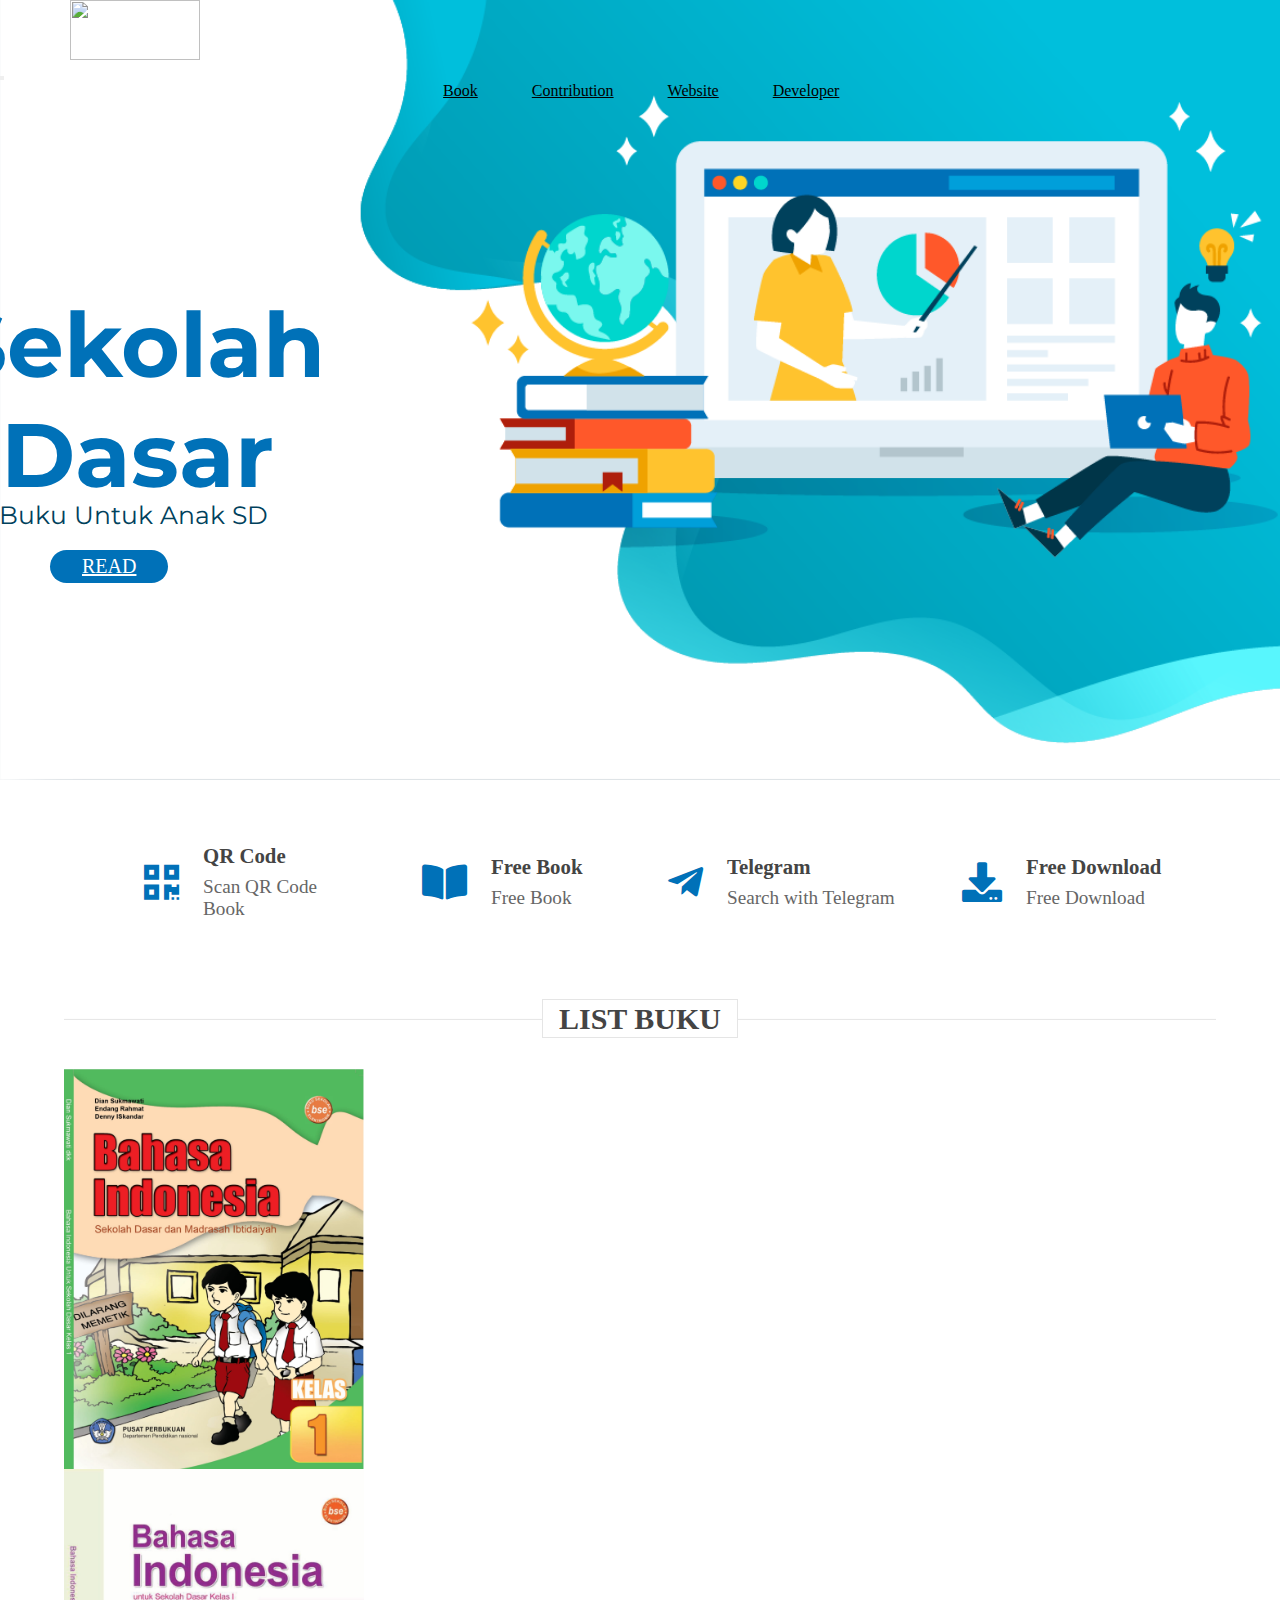
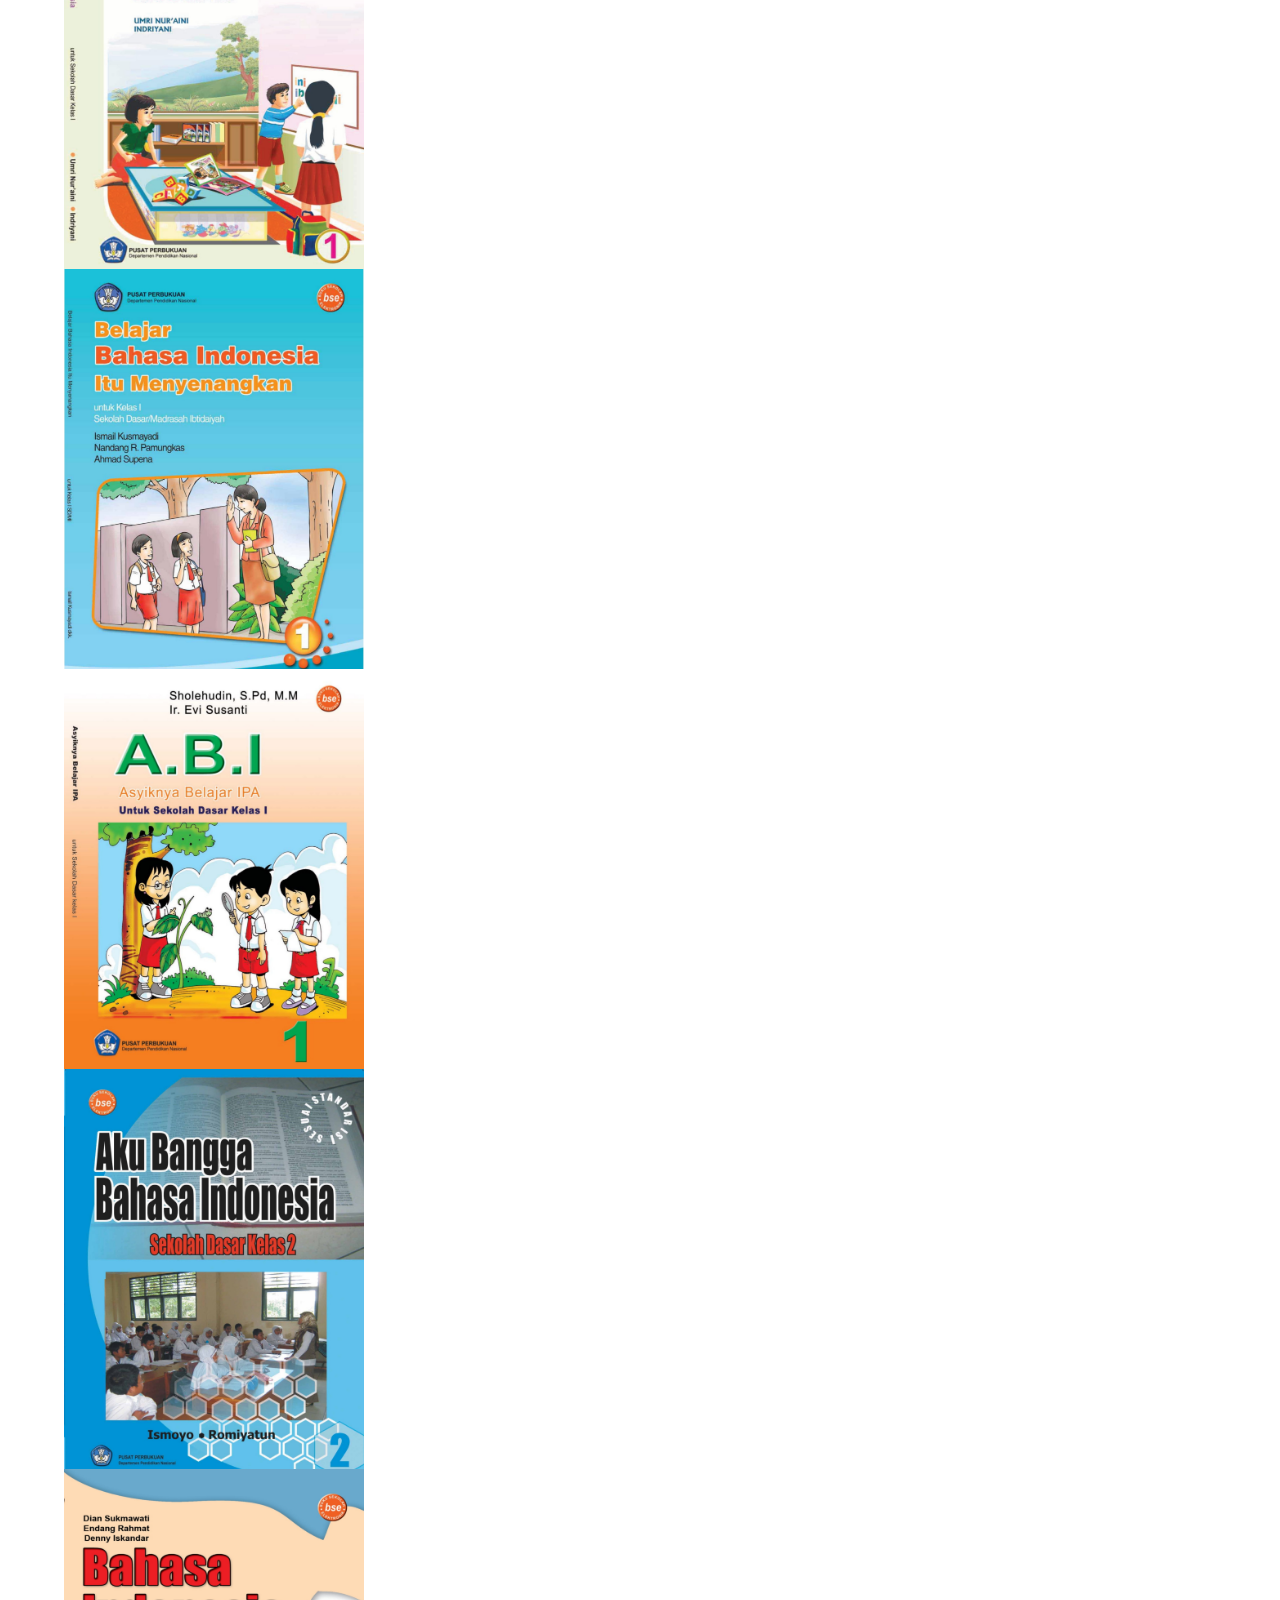
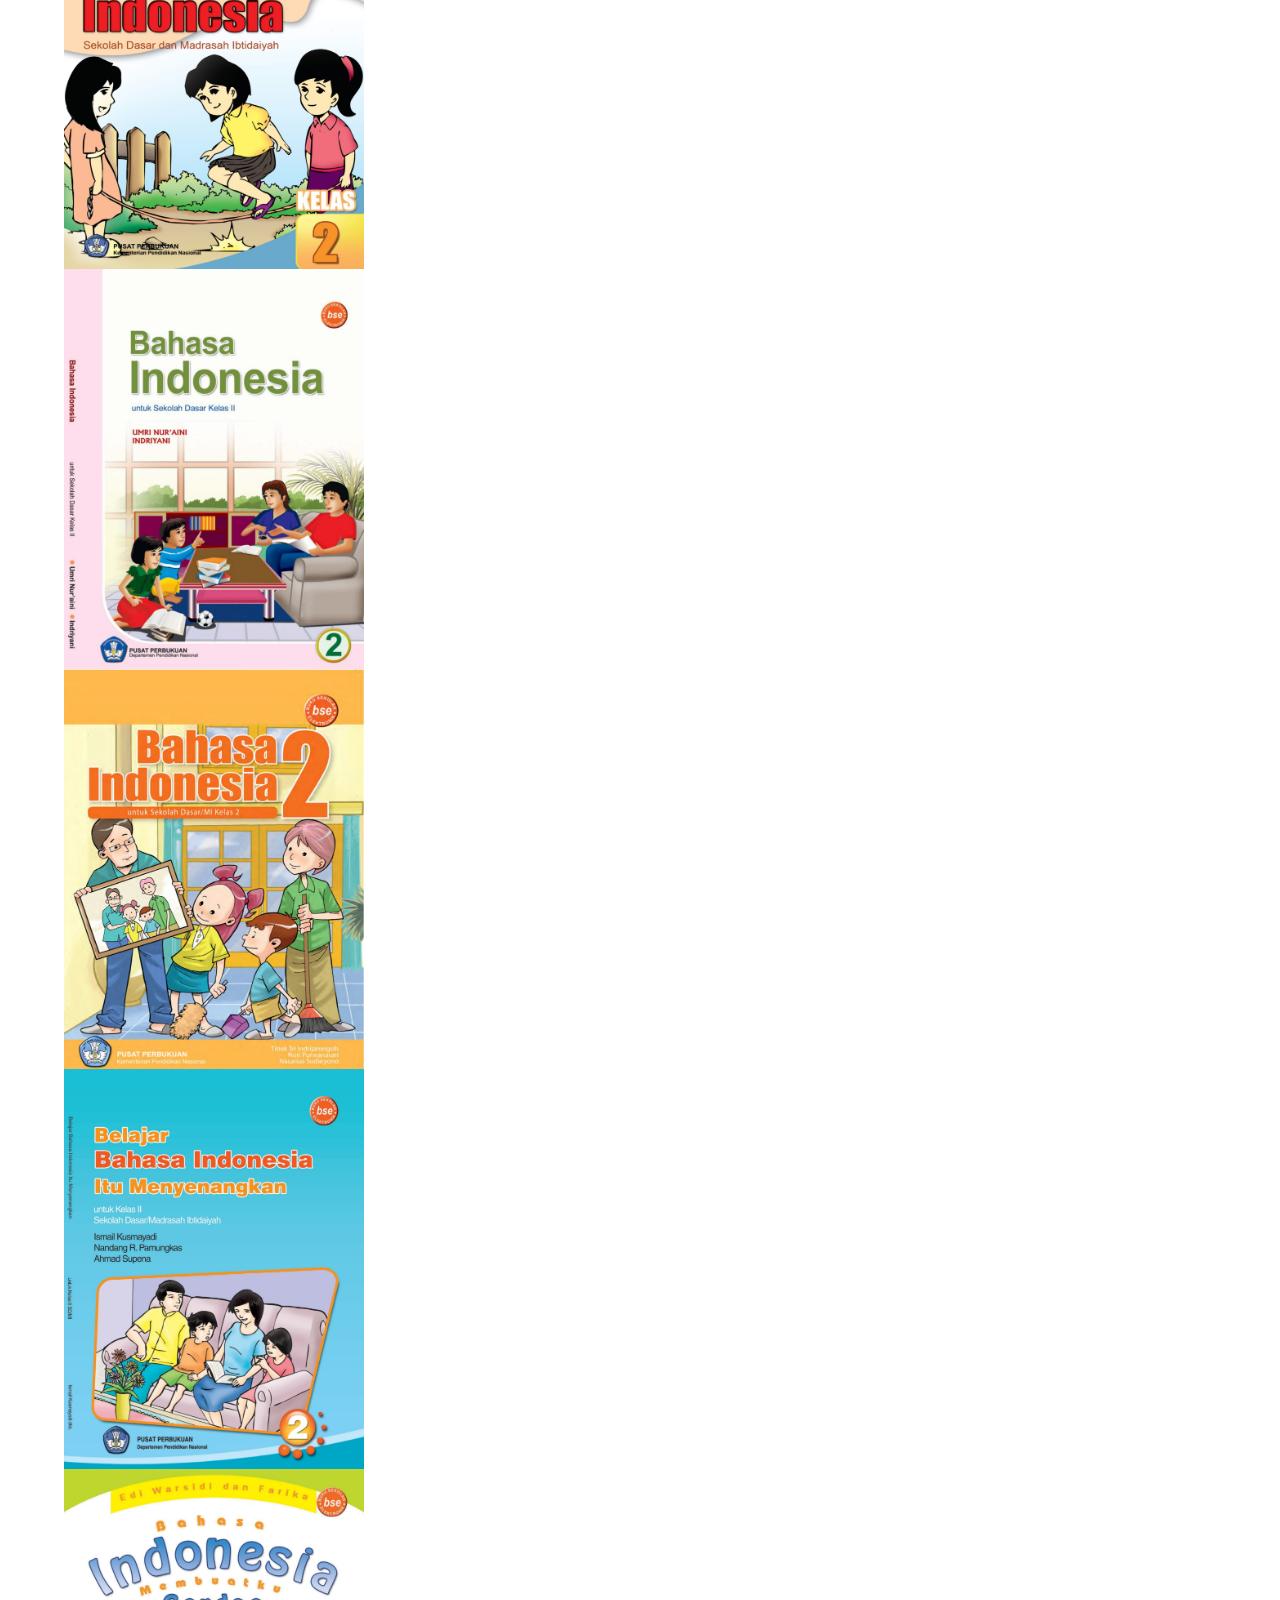
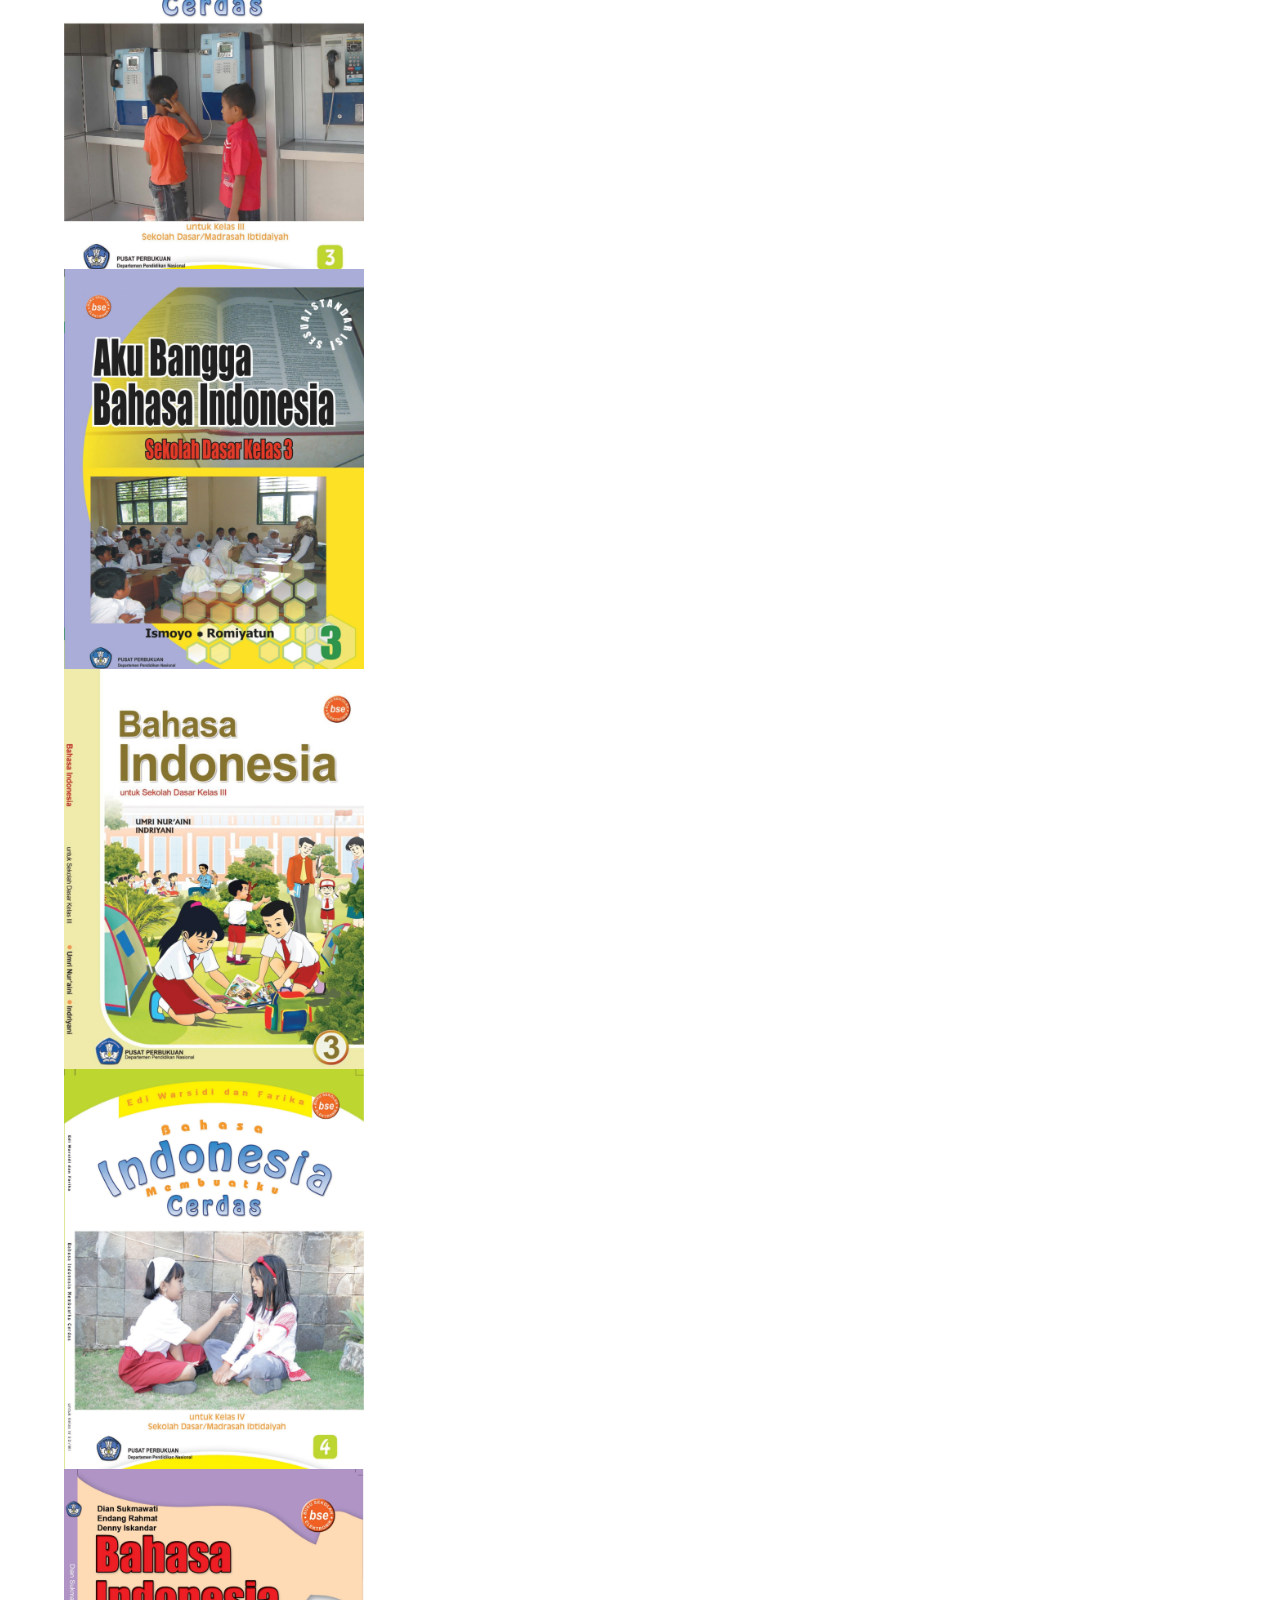
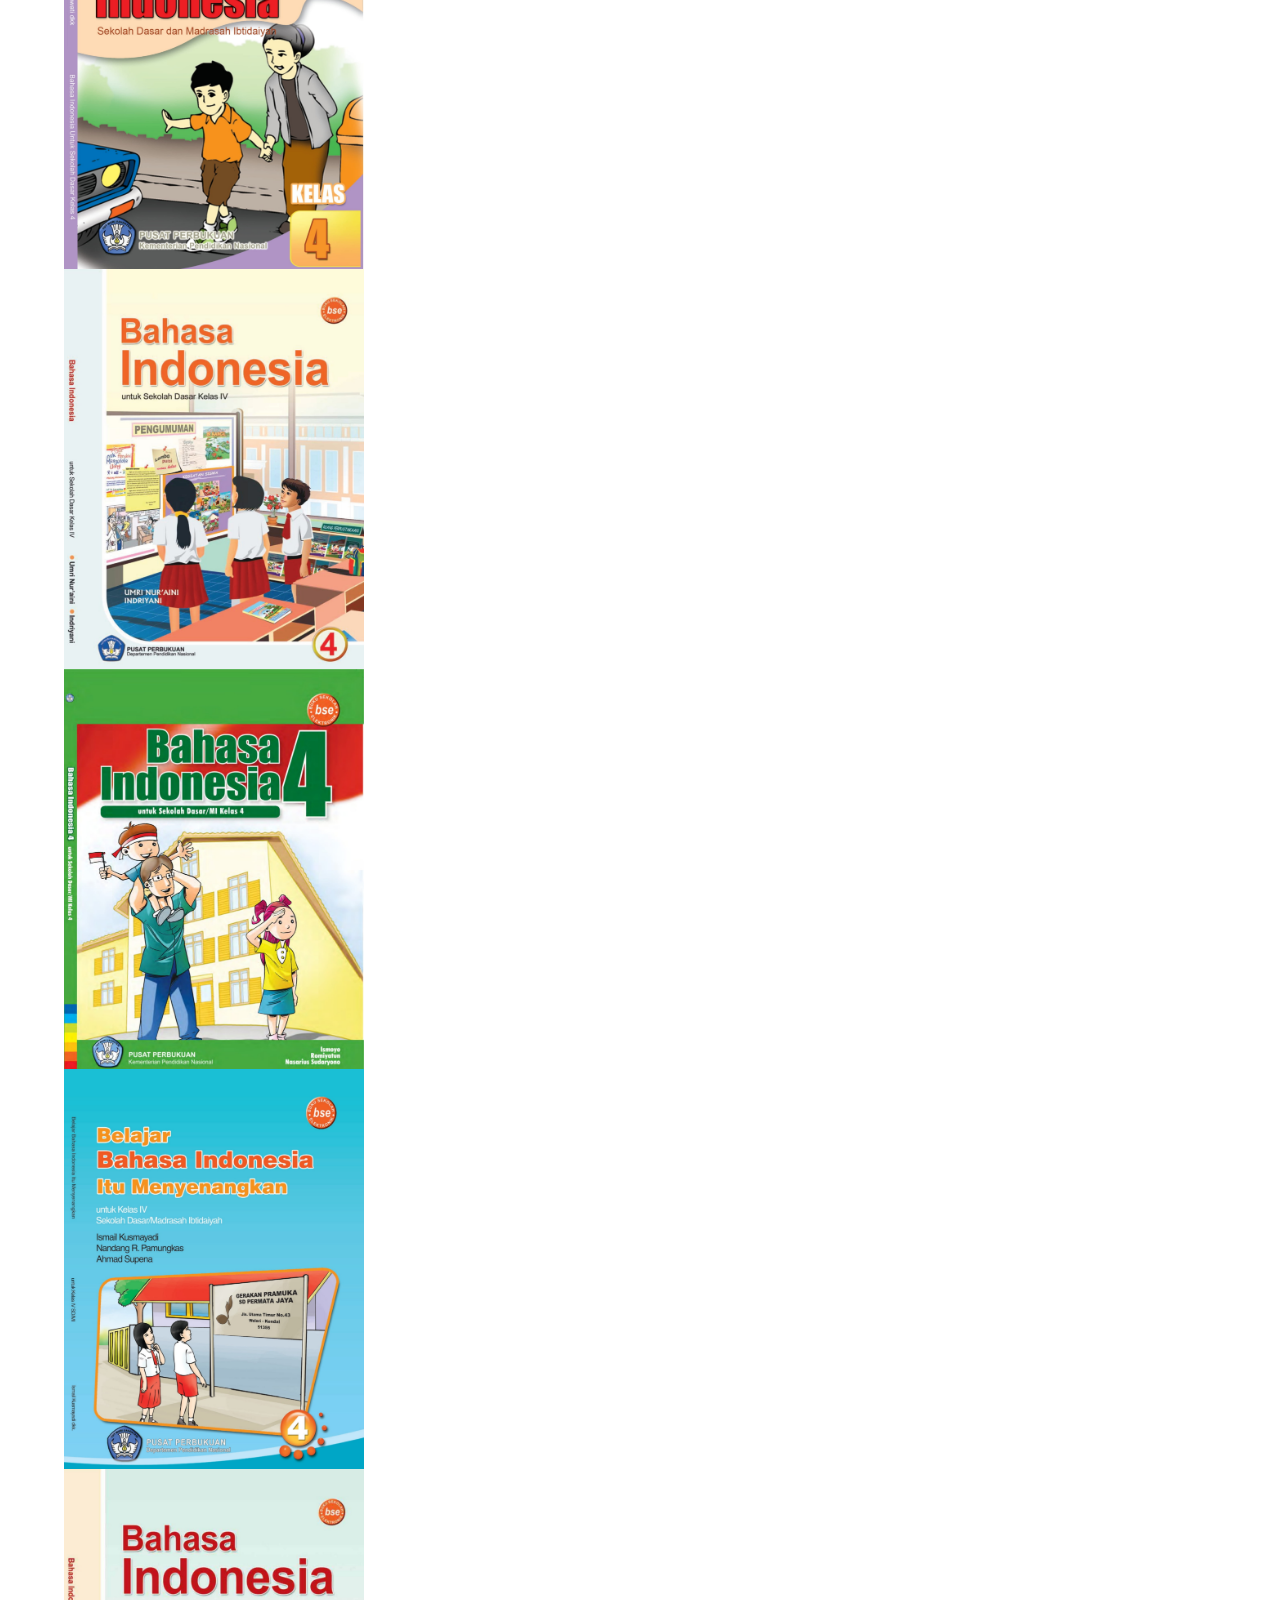
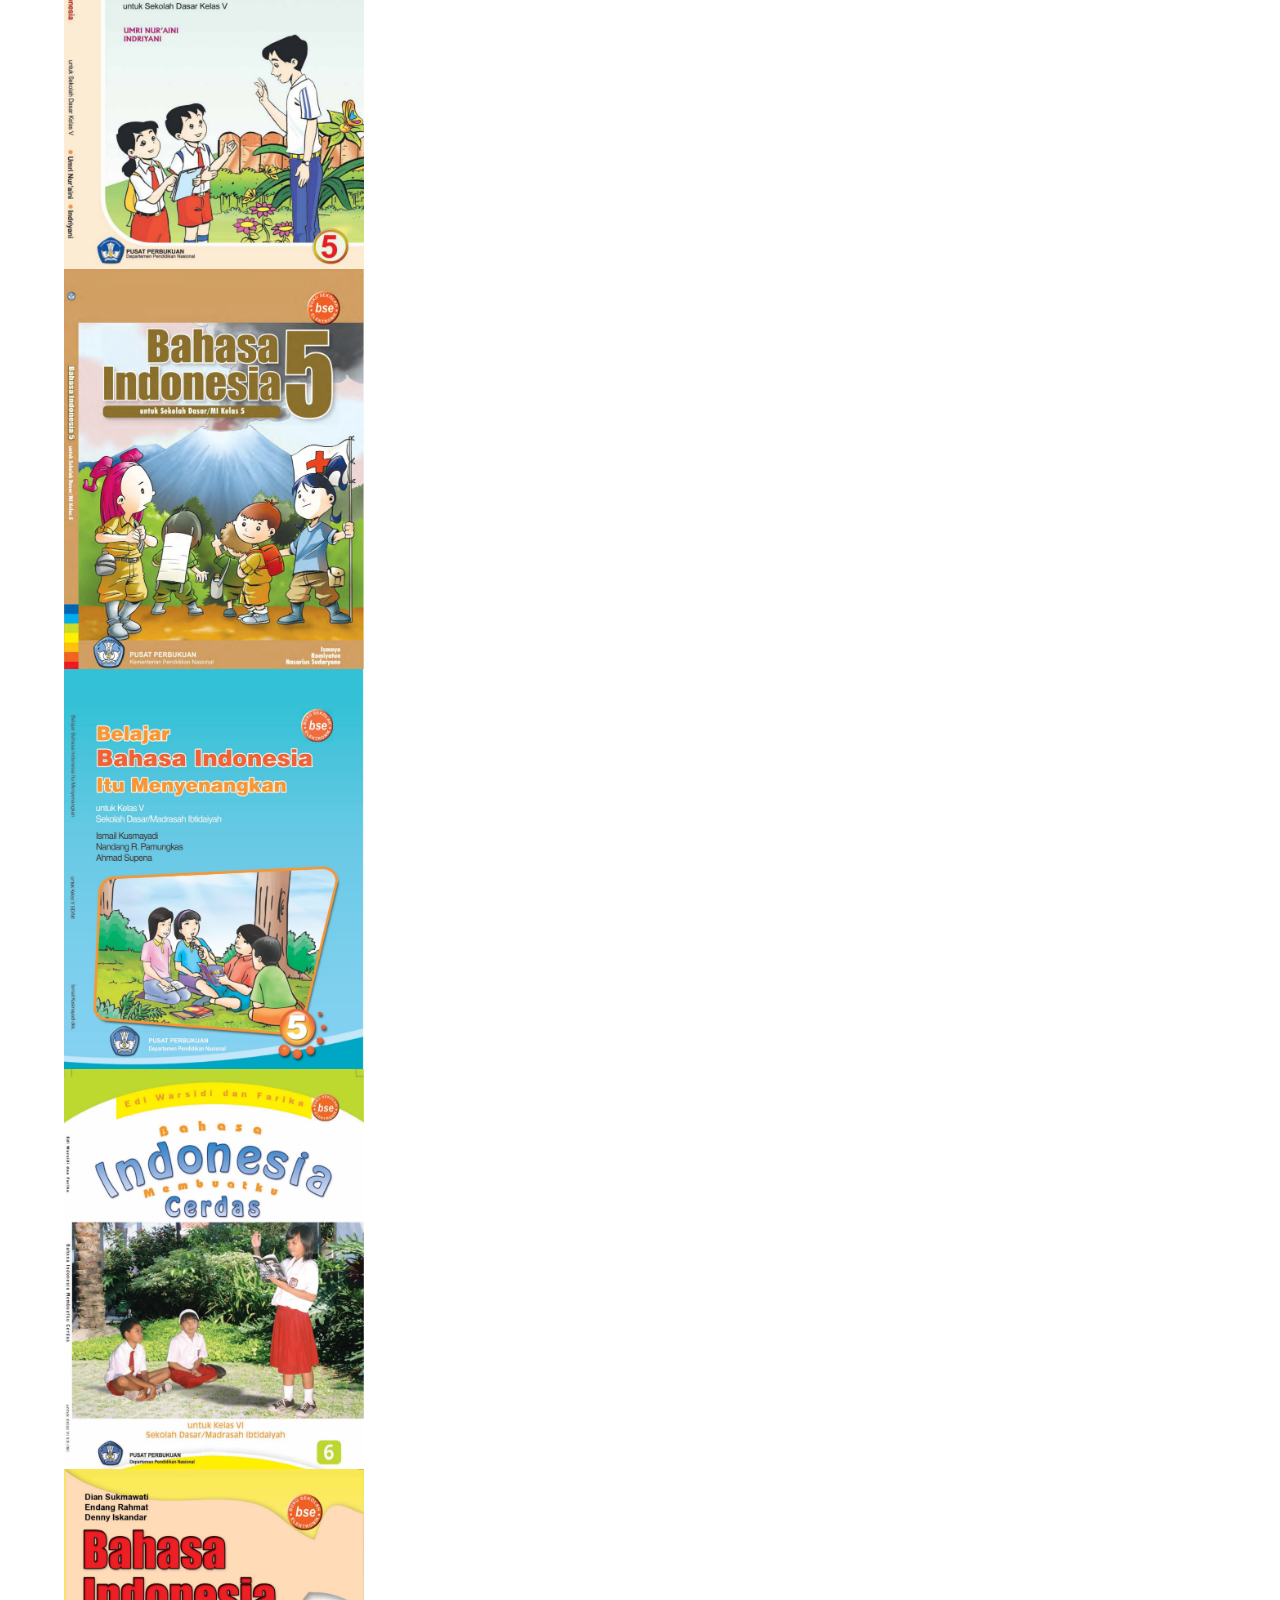
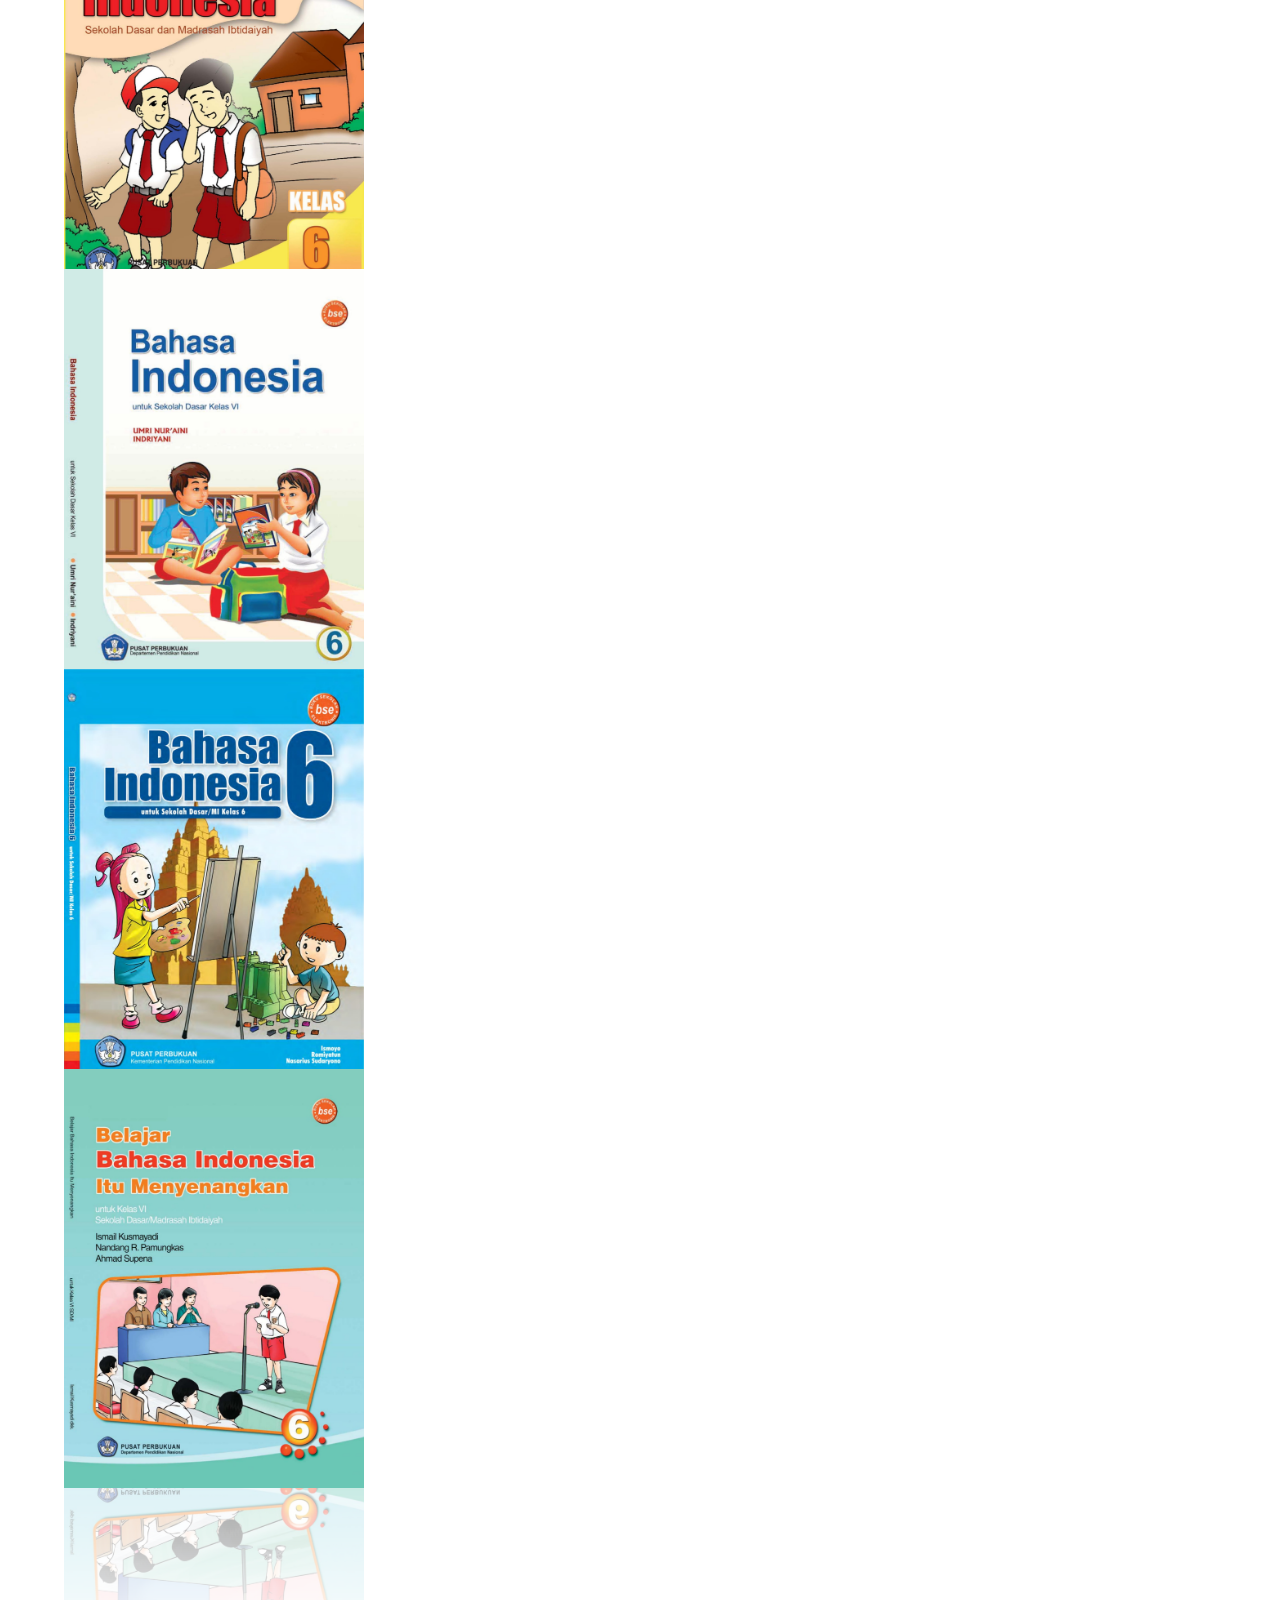
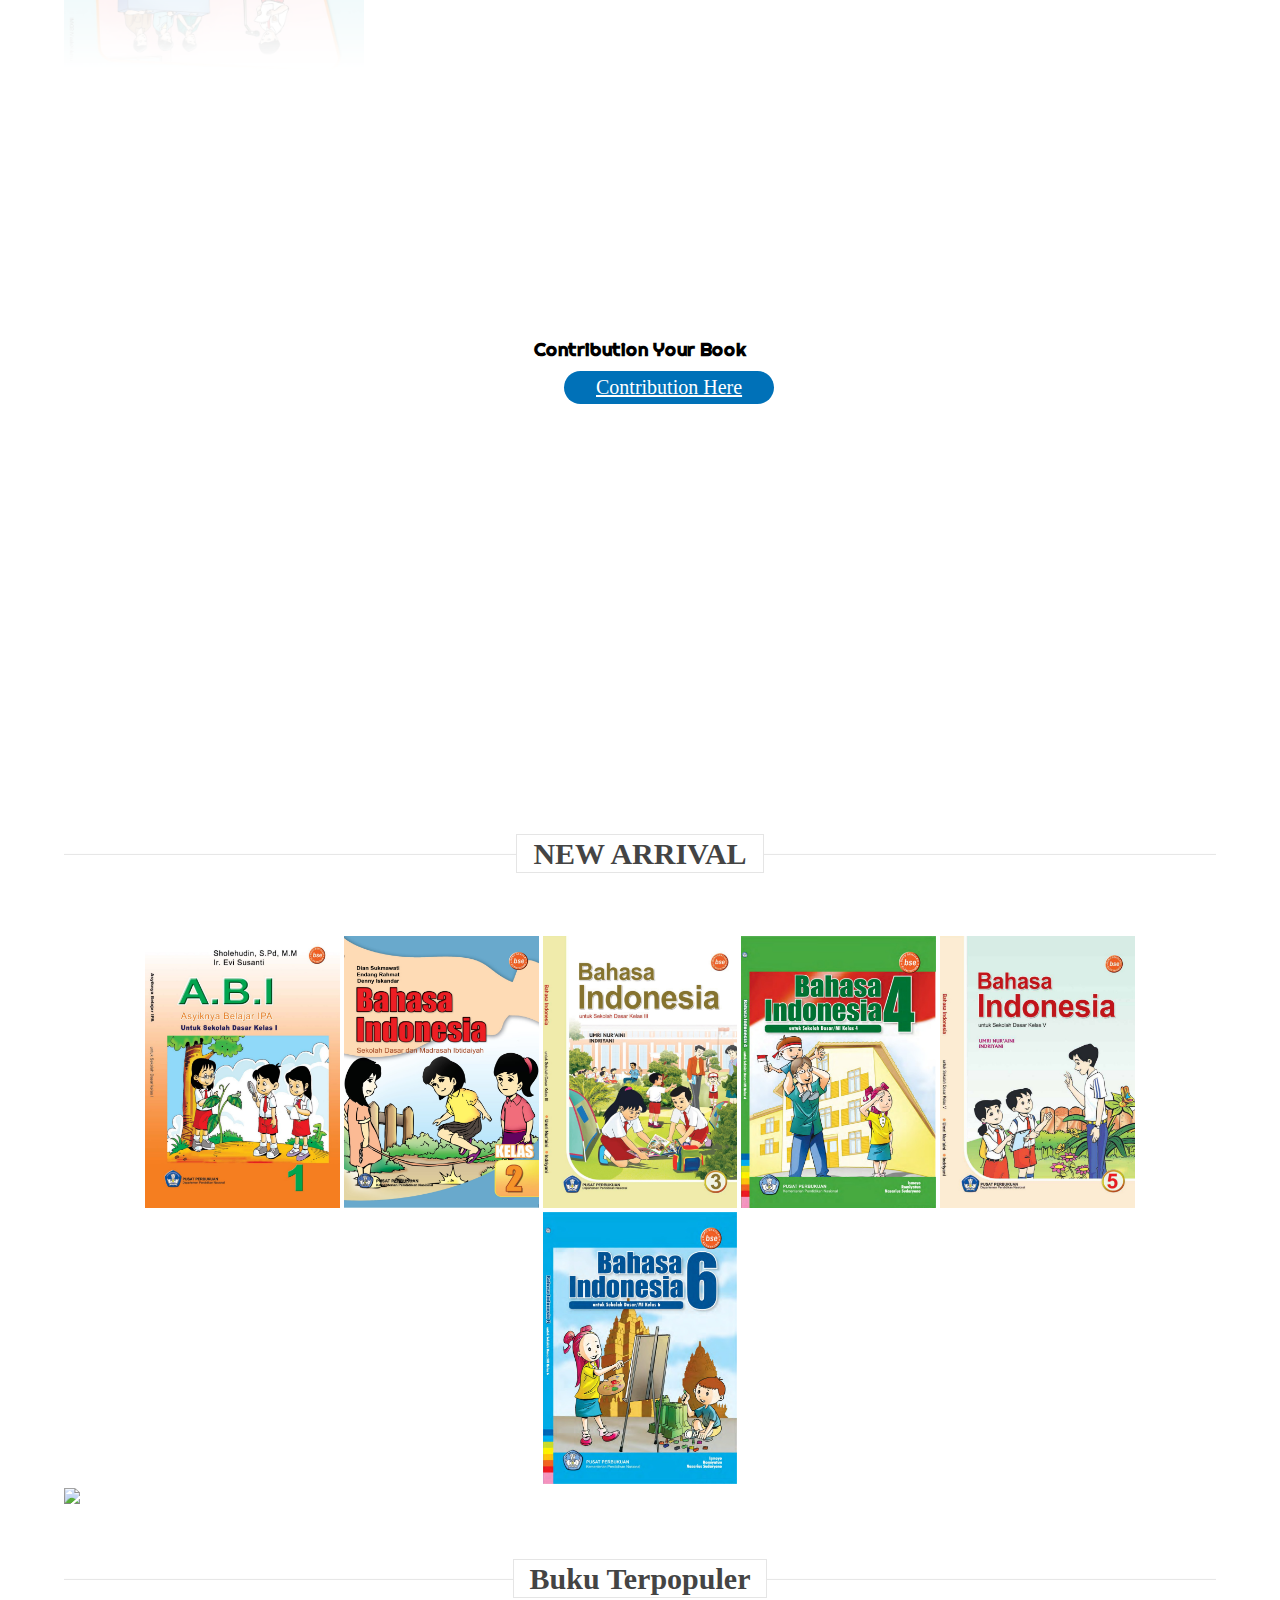
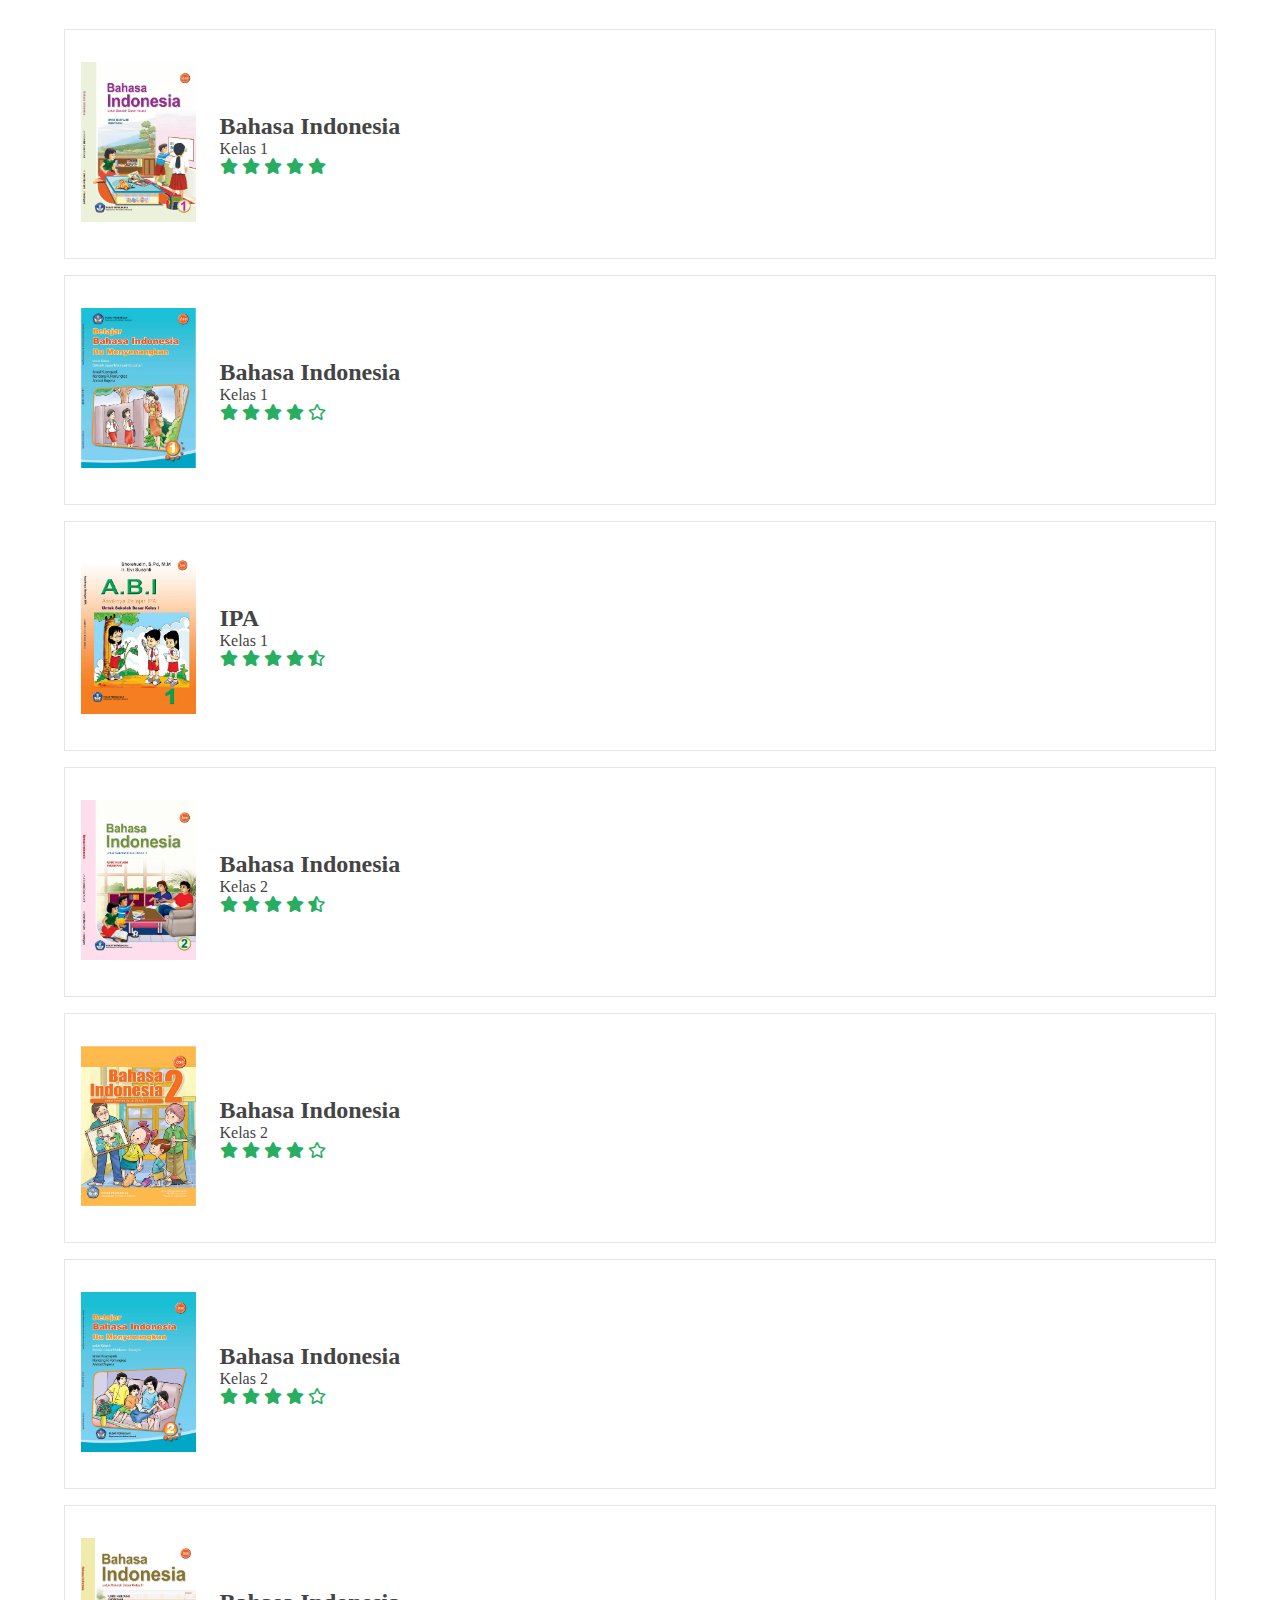
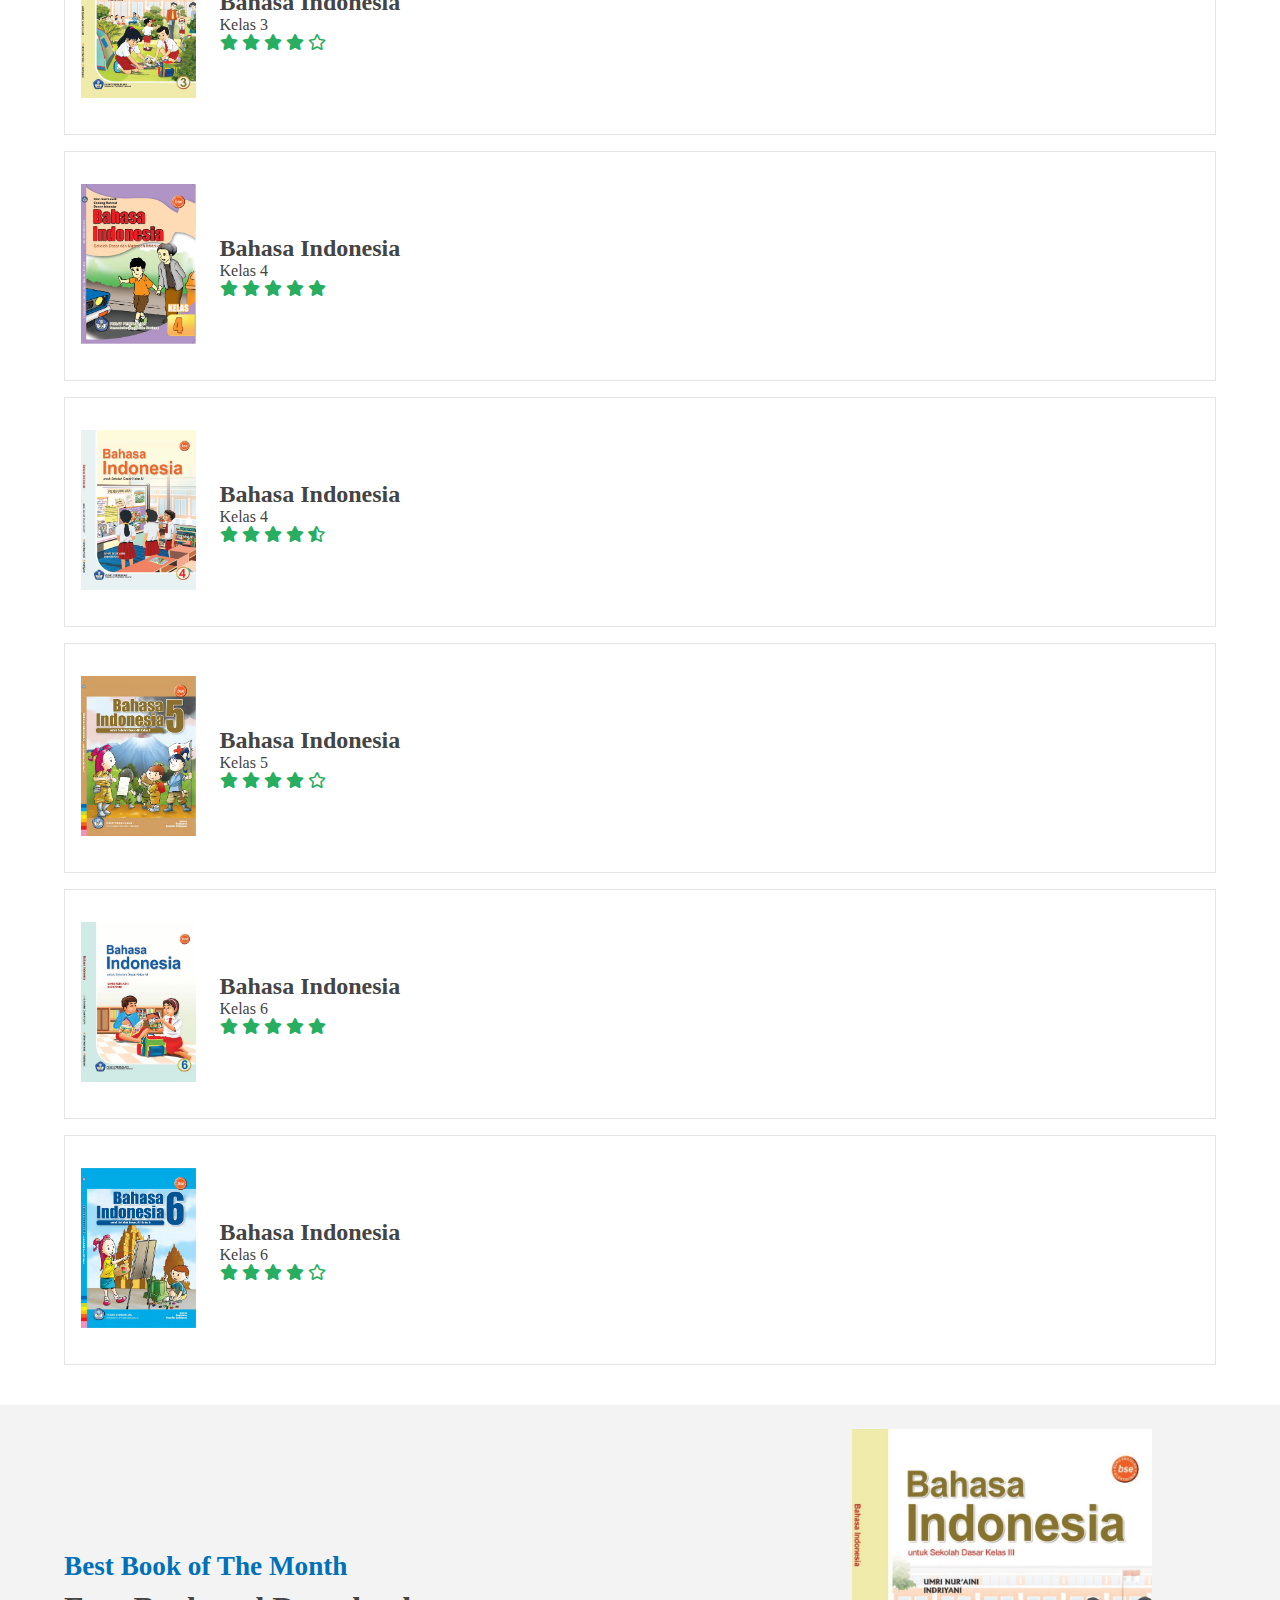
==== index.html @ 9baaccfe "sekolahdasar" ====
<!DOCTYPE html>
<html lang="en">
  <head>
    <!-- Required meta tags -->
    <meta charset="utf-8" />
    <meta name="viewport" content="width=device-width, initial-scale=1" />

    <!-- Bootstrap CSS -->
    <link href="https://cdn.jsdelivr.net/npm/bootstrap@5.1.3/dist/css/bootstrap.min.css" rel="stylesheet" integrity="sha384-1BmE4kWBq78iYhFldvKuhfTAU6auU8tT94WrHftjDbrCEXSU1oBoqyl2QvZ6jIW3" crossorigin="anonymous" />

    <!-- Font Poppins -->
    <link rel="preconnect" href="https://fonts.googleapis.com" />
    <link rel="preconnect" href="https://fonts.gstatic.com" crossorigin />
    <link href="https://fonts.googleapis.com/css2?family=Poppins:wght@500&display=swap" rel="stylesheet" />

    <!-- Font  Righteous-->
    <link rel="preconnect" href="https://fonts.googleapis.com" />
    <link rel="preconnect" href="https://fonts.gstatic.com" crossorigin />
    <link href="https://fonts.googleapis.com/css2?family=Righteous&display=swap" rel="stylesheet" />

    <!-- font awesome cdn link  -->
    <link rel="stylesheet" href="https://cdnjs.cloudflare.com/ajax/libs/font-awesome/5.15.4/css/all.min.css" />

    <!-- AOS  -->
    <link rel="stylesheet" href="https://unpkg.com/aos@next/dist/aos.css" />

    <!-- Swiper JS -->
    <link rel="stylesheet" href="https://unpkg.com/swiper@7/swiper-bundle.min.css" />

    <!-- CSS Graphic Design -->
    <link rel="stylesheet" href="css/style.css" />

    <!-- ICON -->
    <link rel="icon" href="img/icon.png" />
    <title>Buku Sekolah Dasar</title>
  </head>
  <body>
    <!-- Navbar -->
    <nav class="navbar navbar-expand-lg navbar-light">
      <a class="navbar-brand" href="#home">
        <img src="img/logo.png" alt="" width="130" height="60" />
      </a>

      <div class="container">
        <button class="navbar-toggler" type="button" data-bs-toggle="collapse" data-bs-target="#navbarNavAltMarkup" aria-controls="navbarNavAltMarkup" aria-expanded="false" aria-label="Toggle navigation">
          <span class="navbar-toggler-icon"></span>
        </button>
        <div class="collapse navbar-collapse" id="navbarNavAltMarkup">
          <div class="navbar-nav">
            <a class="tombol active btn" aria-current="page" href="index.html">Home</a>
            <a class="nav-link" href="kumpulan-buku.html">Book</a>
            <a class="nav-link" href="https://bit.ly/kontribusibuku" target="_blank">Contribution</a>
            <a class="nav-link" href="https://dickywiransyah.github.io/perpustakaanbukudigital/" target="_blank">Website</a>
            <a class="nav-link" href="https://dickywiransyah.github.io/portfolio/" target="_blank">Developer</a>
          </div>
        </div>
      </div>
    </nav>
    <!-- Akhir Navbar -->

    <!-- Button To Up -->
    <a onclick="topFunction()">
      <div id="myBtn" class="scroll-up"></div>
    </a>
    <!-- Akhir Button To Up -->

    <!-- Jumbotron -->
    <div id="particles-js" class="jumbotron">
      <div class="container">
        <h1>
          Sekolah
          <br />
          Dasar
        </h1>

        <p>Buku Untuk Anak SD</p>
        <a href="kumpulan-buku.html" class="tombol1 btn">READ</a>
      </div>
    </div>
    <!-- AkhirJumbotron -->

    <!-- icons section starts  -->

    <section class="icons-container">
      <div class="icons1">
        <i class="fas fa-qrcode"></i>
        <div class="content">
          <h3>QR Code</h3>
          <p>Scan QR Code Book</p>
        </div>
      </div>

      <div class="icons2">
        <i class="fas fa-book-open"></i>
        <div class="content">
          <h3>Free Book</h3>
          <p>Free Book</p>
        </div>
      </div>

      <div class="icons3">
        <i class="fab fa-telegram-plane"></i>
        <div class="content">
          <h3>Telegram</h3>
          <p>Search with Telegram</p>
        </div>
      </div>

      <div class="icons4">
        <i class="fas fa-download"></i>
        <div class="content">
          <h3>Free Download</h3>
          <p>Free Download</p>
        </div>
      </div>
    </section>
    <!-- icons section ends -->

    <!-- List Buku Effect Coverflow -->
    <section class="daftarbuku" id="daftarbuku">
      <h1 class="heading"><span>LIST BUKU</span></h1>

      <div class="swiper list-buku">
        <div class="swiper-wrapper">
          <div class="swiper-slide list">
            <a href="detail-buku-sd/detail-buku-1.html" target="_blank">
              <img src="img/img-kelas-1/1.jpg" />
            </a>
          </div>
          <div class="swiper-slide list">
            <a href="detail-buku-sd/detail-buku-2.html" target="_blank">
              <img src="img/img-kelas-1/2.jpg" />
            </a>
          </div>
          <div class="swiper-slide list">
            <a href="detail-buku-sd/detail-buku-3.html" target="_blank">
              <img src="img/img-kelas-1/3.jpg" />
            </a>
          </div>
          <div class="swiper-slide list">
            <a href="detail-buku-sd/detail-buku-4.html" target="_blank">
              <img src="img/img-kelas-1/4.jpg" />
            </a>
          </div>
          <div class="swiper-slide list">
            <a href="detail-buku-sd/detail-buku-5.html" target="_blank">
              <img src="img/img-kelas-2/1.jpg" />
            </a>
          </div>
          <div class="swiper-slide list">
            <a href="detail-buku-sd/detail-buku-6.html" target="_blank">
              <img src="img/img-kelas-2/2.jpg" />
            </a>
          </div>
          <div class="swiper-slide list">
            <a href="detail-buku-sd/detail-buku-7.html" target="_blank">
              <img src="img/img-kelas-2/3.jpg" />
            </a>
          </div>
          <div class="swiper-slide list">
            <a href="detail-buku-sd/detail-buku-8.html" target="_blank">
              <img src="img/img-kelas-2/4.jpg" />
            </a>
          </div>
          <div class="swiper-slide list">
            <a href="detail-buku-sd/detail-buku-9.html" target="_blank">
              <img src="img/img-kelas-2/5.jpg" />
            </a>
          </div>
          <div class="swiper-slide list">
            <a href="detail-buku-sd/detail-buku-10.html" target="_blank">
              <img src="img/img-kelas-3/1.jpg" />
            </a>
          </div>
          <div class="swiper-slide list">
            <a href="detail-buku-sd/detail-buku-11.html" target="_blank">
              <img src="img/img-kelas-3/2.jpg" />
            </a>
          </div>
          <div class="swiper-slide list">
            <a href="detail-buku-sd/detail-buku-12.html" target="_blank">
              <img src="img/img-kelas-3/3.jpg" />
            </a>
          </div>
          <div class="swiper-slide list">
            <a href="detail-buku-sd/detail-buku-13.html" target="_blank">
              <img src="img/img-kelas-4/1.jpg" />
            </a>
          </div>
          <div class="swiper-slide list">
            <a href="detail-buku-sd/detail-buku-14.html" target="_blank">
              <img src="img/img-kelas-4/2.jpg" />
            </a>
          </div>
          <div class="swiper-slide list">
            <a href="detail-buku-sd/detail-buku-15.html" target="_blank">
              <img src="img/img-kelas-4/3.jpg" />
            </a>
          </div>
          <div class="swiper-slide list">
            <a href="detail-buku-sd/detail-buku-16.html" target="_blank">
              <img src="img/img-kelas-4/4.jpg" />
            </a>
          </div>
          <div class="swiper-slide list">
            <a href="detail-buku-sd/detail-buku-17.html" target="_blank">
              <img src="img/img-kelas-4/5.jpg" />
            </a>
          </div>
          <div class="swiper-slide list">
            <a href="detail-buku-sd/detail-buku-18.html" target="_blank">
              <img src="img/img-kelas-5/1.jpg" />
            </a>
          </div>
          <div class="swiper-slide list">
            <a href="detail-buku-sd/detail-buku-19.html" target="_blank">
              <img src="img/img-kelas-5/2.jpg" />
            </a>
          </div>
          <div class="swiper-slide list">
            <a href="detail-buku-sd/detail-buku-20.html" target="_blank">
              <img src="img/img-kelas-5/3.jpg" />
            </a>
          </div>
          <div class="swiper-slide list">
            <a href="detail-buku-sd/detail-buku-21.html" target="_blank">
              <img src="img/img-kelas-6/1.jpg" />
            </a>
          </div>
          <div class="swiper-slide list">
            <a href="detail-buku-sd/detail-buku-22.html" target="_blank">
              <img src="img/img-kelas-6/2.jpg" />
            </a>
          </div>
          <div class="swiper-slide list">
            <a href="detail-buku-sd/detail-buku-23.html" target="_blank">
              <img src="img/img-kelas-6/3.jpg" />
            </a>
          </div>
          <div class="swiper-slide list">
            <a href="detail-buku-sd/detail-buku-24.html" target="_blank">
              <img src="img/img-kelas-6/4.jpg" />
            </a>
          </div>
          <div class="swiper-slide list">
            <a href="detail-buku-sd/detail-buku-25.html" target="_blank">
              <img src="img/img-kelas-6/5.jpg" />
            </a>
          </div>
        </div>
      </div>
    </section>
    <!-- Akhir List Buku  Effect Coverflow-->

    <!-- Newsletter Paralax Contribution -->
    <section class="newsletter">
      <h3>Contribution Your Book</h3>
      <a href="list-buku.html" class="tombol2 btn">Contribution Here</a>
    </section>
    <!-- Akhir Newsletter Paralax Contribution -->

    <!-- New Arrival -->
    <section class="newarrival" id="newarrival">
      <h1 class="heading"><span>NEW ARRIVAL</span></h1>

      <div class="book-stand">
        <div class="wraper">
          <a href="detail-buku-sd/detail-buku-4.html" target="_blank"><img src="img/img-kelas-1/4.jpg" /></a>
          <a href="detail-buku-sd/detail-buku-6.html" target="_blank"><img src="img/img-kelas-2/2.jpg" /></a>
          <a href="detail-buku-sd/detail-buku-12.html" target="_blank"><img src="img/img-kelas-3/3.jpg" /></a>
          <a href="detail-buku-sd/detail-buku-16.html" target="_blank"><img src="img/img-kelas-4/4.jpg" /></a>
          <a href="detail-buku-sd/detail-buku-18.html" target="_blank"><img src="img/img-kelas-5/1.jpg" /></a>
          <a href="detail-buku-sd/detail-buku-24.html" target="_blank"><img src="img/img-kelas-6/4.jpg" /></a>
        </div>
        <img src="img/stand.png" class="stand" />
      </div>
    </section>
    <!-- Akhir New Arrival -->

    <!-- Buku Populer -->
    <section class="bukupopuler" id="bukupopuler">
      <h1 class="heading"><span>Buku Terpopuler</span></h1>

      <div class="swiper buku-populer">
        <div class="swiper-wrapper wraper">
          <a href="detail-buku-sd/detail-buku-2.html" target="_blank" class="swiper-slide box">
            <div class="image">
              <img src="img/img-kelas-1/2.jpg" alt="" />
            </div>
            <div class="informasi">
              <h3>Bahasa Indonesia</h3>
              <p>Kelas 1</p>
              <div class="stars">
                <i class="fas fa-star"></i>
                <i class="fas fa-star"></i>
                <i class="fas fa-star"></i>
                <i class="fas fa-star"></i>
                <i class="fas fa-star"></i>
              </div>
            </div>
          </a>

          <a href="detail-buku-sd/detail-buku-3.html" target="_blank" class="swiper-slide box">
            <div class="image">
              <img src="img/img-kelas-1/3.jpg" alt="" />
            </div>
            <div class="informasi">
              <h3>Bahasa Indonesia</h3>
              <p>Kelas 1</p>
              <div class="stars">
                <i class="fas fa-star"></i>
                <i class="fas fa-star"></i>
                <i class="fas fa-star"></i>
                <i class="fas fa-star"></i>
                <i class="far fa-star"></i>
              </div>
            </div>
          </a>

          <a href="detail-buku-sd/detail-buku-4.html" target="_blank" class="swiper-slide box">
            <div class="image">
              <img src="img/img-kelas-1/4.jpg" alt="" />
            </div>
            <div class="informasi">
              <h3>IPA</h3>
              <p>Kelas 1</p>
              <div class="stars">
                <i class="fas fa-star"></i>
                <i class="fas fa-star"></i>
                <i class="fas fa-star"></i>
                <i class="fas fa-star"></i>
                <i class="fas fa-star-half-alt"></i>
              </div>
            </div>
          </a>

          <a href="detail-buku-sd/detail-buku-7.html" target="_blank" class="swiper-slide box">
            <div class="image">
              <img src="img/img-kelas-2/3.jpg" alt="" />
            </div>
            <div class="informasi">
              <h3>Bahasa Indonesia</h3>
              <p>Kelas 2</p>
              <div class="stars">
                <i class="fas fa-star"></i>
                <i class="fas fa-star"></i>
                <i class="fas fa-star"></i>
                <i class="fas fa-star"></i>
                <i class="fas fa-star-half-alt"></i>
              </div>
            </div>
          </a>

          <a href="detail-buku-sd/detail-buku-8.html" target="_blank" class="swiper-slide box">
            <div class="image">
              <img src="img/img-kelas-2/4.jpg" alt="" />
            </div>
            <div class="informasi">
              <h3>Bahasa Indonesia</h3>
              <p>Kelas 2</p>
              <div class="stars">
                <i class="fas fa-star"></i>
                <i class="fas fa-star"></i>
                <i class="fas fa-star"></i>
                <i class="fas fa-star"></i>
                <i class="far fa-star"></i>
              </div>
            </div>
          </a>

          <a href="detail-buku-sd/detail-buku-9.html" target="_blank" class="swiper-slide box">
            <div class="image">
              <img src="img/img-kelas-2/5.jpg" alt="" />
            </div>
            <div class="informasi">
              <h3>Bahasa Indonesia</h3>
              <p>Kelas 2</p>
              <div class="stars">
                <i class="fas fa-star"></i>
                <i class="fas fa-star"></i>
                <i class="fas fa-star"></i>
                <i class="fas fa-star"></i>
                <i class="far fa-star"></i>
              </div>
            </div>
          </a>
        </div>
      </div>

      <!-- *** -->
      <div class="swiper buku-populer">
        <div class="swiper-wrapper wraper">
          <a href="detail-buku-sd/detail-buku-12.html" target="_blank" class="swiper-slide box">
            <div class="image">
              <img src="img/img-kelas-3/3.jpg" alt="" />
            </div>
            <div class="informasi">
              <h3>Bahasa Indonesia</h3>
              <p>Kelas 3</p>
              <div class="stars">
                <i class="fas fa-star"></i>
                <i class="fas fa-star"></i>
                <i class="fas fa-star"></i>
                <i class="fas fa-star"></i>
                <i class="far fa-star"></i>
              </div>
            </div>
          </a>

          <a href="detail-buku-sd/detail-buku-14.html" target="_blank" class="swiper-slide box">
            <div class="image">
              <img src="img/img-kelas-4/2.jpg" alt="" />
            </div>
            <div class="informasi">
              <h3>Bahasa Indonesia</h3>
              <p>Kelas 4</p>
              <div class="stars">
                <i class="fas fa-star"></i>
                <i class="fas fa-star"></i>
                <i class="fas fa-star"></i>
                <i class="fas fa-star"></i>
                <i class="fas fa-star"></i>
              </div>
            </div>
          </a>

          <a href="detail-buku-sd/detail-buku-15.html" target="_blank" class="swiper-slide box">
            <div class="image">
              <img src="img/img-kelas-4/3.jpg" alt="" />
            </div>
            <div class="informasi">
              <h3>Bahasa Indonesia</h3>
              <p>Kelas 4</p>
              <div class="stars">
                <i class="fas fa-star"></i>
                <i class="fas fa-star"></i>
                <i class="fas fa-star"></i>
                <i class="fas fa-star"></i>
                <i class="fas fa-star-half-alt"></i>
              </div>
            </div>
          </a>

          <a href="detail-buku-sd/detail-buku-19.html" target="_blank" class="swiper-slide box">
            <div class="image">
              <img src="img/img-kelas-5/2.jpg" alt="" />
            </div>
            <div class="informasi">
              <h3>Bahasa Indonesia</h3>
              <p>Kelas 5</p>
              <div class="stars">
                <i class="fas fa-star"></i>
                <i class="fas fa-star"></i>
                <i class="fas fa-star"></i>
                <i class="fas fa-star"></i>
                <i class="far fa-star"></i>
              </div>
            </div>
          </a>

          <a href="detail-buku-sd/detail-buku-23.html" target="_blank" class="swiper-slide box">
            <div class="image">
              <img src="img/img-kelas-6/3.jpg" alt="" />
            </div>
            <div class="informasi">
              <h3>Bahasa Indonesia</h3>
              <p>Kelas 6</p>
              <div class="stars">
                <i class="fas fa-star"></i>
                <i class="fas fa-star"></i>
                <i class="fas fa-star"></i>
                <i class="fas fa-star"></i>
                <i class="fas fa-star"></i>
              </div>
            </div>
          </a>

          <a href="detail-buku-sd/detail-buku-24.html" target="_blank" class="swiper-slide box">
            <div class="image">
              <img src="img/img-kelas-6/4.jpg" alt="" />
            </div>
            <div class="informasi">
              <h3>Bahasa Indonesia</h3>
              <p>Kelas 6</p>
              <div class="stars">
                <i class="fas fa-star"></i>
                <i class="fas fa-star"></i>
                <i class="fas fa-star"></i>
                <i class="fas fa-star"></i>
                <i class="far fa-star"></i>
              </div>
            </div>
          </a>
        </div>
      </div>
    </section>
    <!-- Akhir Buku Populer -->

    <!-- Buku Terbaik -->
    <section class="deal">
      <div class="content">
        <h3>Best Book of The Month</h3>
        <h1>Free Book and Download</h1>
        <p>Lorem ipsum dolor sit amet consectetur, adipisicing elit. Unde perspiciatis in atque dolore tempora quaerat at fuga dolorum natus velit.</p>
        <a href="detail-buku-sd/detail-buku-12.html" target="_blank" class="tombol3 btn">Read Now</a>
      </div>

      <div class="image">
        <img src="img/img-kelas-3/3.jpg" />
      </div>
    </section>
    <!-- Akhir Buku Terbaik -->

    <!-- Website Lainnya -->
    <section class="otherwebsite" id="otherwebsite">
      <h1 class="heading"><span>OTHER WEBSITES</span></h1>

      <div class="swiper website-slider">
        <div class="swiper-wrapper">
          <div class="swiper-slide box1">
            <div class="image">
              <img src="img/bg2.png" alt="" />
            </div>
            <div class="content">
              <h3>Website Teknologi</h3>
              <p>Lorem ipsum dolor sit amet consectetur adipisicing elit. Optio, odio.</p>
              <a href="#" class="tombol4 btn">View Detail</a>
            </div>
          </div>

          <div class="swiper-slide box1">
            <div class="image">
              <img src="img/bg3.png" alt="" />
            </div>
            <div class="content">
              <h3>Website Desain</h3>
              <p>Lorem ipsum dolor sit amet consectetur adipisicing elit. Optio, odio.</p>
              <a href="#" class="tombol4 btn">View Detail</a>
            </div>
          </div>

          <div class="swiper-slide box1">
            <div class="image">
              <img src="img/bg3.png" alt="" />
            </div>
            <div class="content">
              <h3>Website PAUD</h3>
              <p>Lorem ipsum dolor sit amet consectetur adipisicing elit. Optio, odio.</p>
              <a href="#" class="tombol4 btn">View Detail</a>
            </div>
          </div>

          <div class="swiper-slide box1">
            <div class="image">
              <img src="img/bg3.png" alt="" />
            </div>
            <div class="content">
              <h3>Website SD</h3>
              <p>Lorem ipsum dolor sit amet consectetur adipisicing elit. Optio, odio.</p>
              <a href="#" class="tombol4 btn">View Detail</a>
            </div>
          </div>

          <div class="swiper-slide box1">
            <div class="image">
              <img src="img/bg3.png" alt="" />
            </div>
            <div class="content">
              <h3>Website SMP</h3>
              <p>Lorem ipsum dolor sit amet consectetur adipisicing elit. Optio, odio.</p>
              <a href="#" class="tombol4 btn">View Detail</a>
            </div>
          </div>

          <div class="swiper-slide box1">
            <div class="image">
              <img src="img/bg3.png" alt="" />
            </div>
            <div class="content">
              <h3>Website SMA</h3>
              <p>Lorem ipsum dolor sit amet consectetur adipisicing elit. Optio, odio.</p>
              <a href="#" class="tombol4 btn">View Detail</a>
            </div>
          </div>

          <div class="swiper-slide box1">
            <div class="image">
              <img src="img/bg3.png" alt="" />
            </div>
            <div class="content">
              <h3>Website SMK</h3>
              <p>Lorem ipsum dolor sit amet consectetur adipisicing elit. Optio, odio.</p>
              <a href="#" class="tombol4 btn">View Detail</a>
            </div>
          </div>
        </div>
      </div>
    </section>
    <!-- Akhir Website Lainnya -->

    <!-- Video -->
    <section class="video" id="video">
      <h1 class="heading"><span>TUTORIAL WEBSITES</span></h1>

      <video controls>
        <source src="video/Glass Animals - Heat Waves.mp4" />
      </video>
    </section>
    <!-- Akhir Video -->

    <!-- Footer -->
    <section class="footer" style="background-color: #fafafb">
      <div class="box2-container">
        <div class="box2">
          <h3>Ikuti Kami</h3>
          <a href="#">Facebook</a>
          <a href="#">Instagram</a>
          <a href="#">Twitter</a>
          <a href="#">Discord</a>
        </div>

        <div class="box2">
          <h3>Contribution</h3>
          <a href="#">People Contribution</a>
          <a href="https://docs.google.com/document/d/1AfchCa6EVW1q3nMe-yPODrg-xwtYyM0BsCRt7eA9P4s/edit?usp=sharing" target="_blank">Attribusi</a>
        </div>

        <div class="box2">
          <h3>Bantuan</h3>
          <a href="#">Syarat & Ketentuan</a>
          <a href="#">Kebijakan Privasi</a>
        </div>

        <div class="box2">
          <h3>Customer Service</h3>
          <a href="#">dickyjawa46@gmail.com</a>
        </div>
      </div>

      <div class="line1"></div>
      <div class="credit">Copyright @ 2021 by <span>Dicky Wiransyah</span></div>
    </section>
    <!-- Akhir Footer -->

    <!-- ********************************************************************************** -->
    <!-- ********************************************************************************** -->
    <!-- ********************************************************************************** -->
    <!-- ********************************************************************************** -->
    <!-- ********************************************************************************** -->
    <!-- ********************************************************************************** -->

    <!-- This Javascript -->

    <!-- Option 1: Bootstrap Bundle with Popper -->
    <script src="https://cdn.jsdelivr.net/npm/bootstrap@5.1.3/dist/js/bootstrap.bundle.min.js" integrity="sha384-ka7Sk0Gln4gmtz2MlQnikT1wXgYsOg+OMhuP+IlRH9sENBO0LRn5q+8nbTov4+1p" crossorigin="anonymous"></script>

    <!-- My Script  -->
    <script src="js/script.js"></script>
    <!-- Akhir My Script  -->

    <!-- Particle JS -->
    <script src="js/particles.js"></script>
    <script src="js/app.js"></script>
    <!-- Akhir Particle JS -->

    <!-- Plugin AOS -->
    <script src="https://unpkg.com/aos@next/dist/aos.js"></script>
    <script>
      AOS.init({
        once: true,
      });
    </script>
    <!-- Akhir Plugin AOS -->

    <!-- Swiper -->
    <script src="https://unpkg.com/swiper@7/swiper-bundle.min.js"></script>
    <!-- Akhir Swiper -->

    <!-- SweetAlert CDN -->
    <script src="https://unpkg.com/sweetalert/dist/sweetalert.min.js"></script>
    <!-- Akhir SweetAlert CDN -->

    <!-- Media Query -->
    <script>
      if (window.innerWidth < 768 || window.innerWidth < 576)
        swal({
          title: 'Maaf, Responsive Smartphone dalam Tahap Perkembangan',
          text: 'Silahkan beralih ke laptop/komputer agar tampilan yang lebih nyaman dan responsive',
          icon: 'warning',
          button: 'OK',
        });
    </script>
    <!-- Akhir Media Query -->

    <!-- ** -->
    <!-- Swiper Js List Buku Effect Coverflow  -->
    <script>
      var swiper = new Swiper('.list-buku', {
        effect: 'coverflow',
        grabCursor: true,
        centeredSlides: true,
        autoplay: {
          delay: 5000,
          disableOnInteraction: false,
        },
        slidesPerView: 'auto',
        coverflowEffect: {
          rotate: 50,
          stretch: 0,
          depth: 100,
          modifier: 1,
          slideShadows: true,
        },
        pagination: {
          el: '.swiper-pagination',
        },
      });
    </script>
    <!-- Swiper Js List Buku Effect Coverflow  -->
    <!-- ** -->

    <!-- ** -->
    <!-- Swiper JS Buku Terpopuler -->
    <script>
      var swiper = new Swiper('.buku-populer', {
        spaceBetween: 10,
        loop: true,
        centeredSlides: true,
        autoplay: {
          delay: 5000,
          disableOnInteraction: false,
        },
        breakpoints: {
          0: {
            slidesPerView: 1,
          },
          768: {
            slidesPerView: 2,
          },
          1024: {
            slidesPerView: 3,
          },
        },
      });
    </script>
    <!-- Akhir Swiper JS Buku Terpopuler -->
    <!-- ** -->

    <script>
      var swiper = new Swiper('.website-slider', {
        spaceBetween: 10,
        grabCursor: true,
        loop: true,
        centeredSlides: true,
        autoplay: {
          delay: 7000,
          disableOnInteraction: false,
        },
        breakpoints: {
          0: {
            slidesPerView: 1,
          },
          768: {
            slidesPerView: 2,
          },
          1024: {
            slidesPerView: 3,
          },
        },
      });
    </script>
  </body>
</html>
---- css/style.css ----
@import url('https://fonts.googleapis.com/css2?family=Montserrat:wght@400;700&display=swap');

* {
  margin: 0;
  padding: 0;
}

body {
  background-image: url(../img/bg1.png);
  min-height: 5000px;
}

:root {
  --green: #27ae60;
  --blue: #0071b8;
  --black: #192a56;
  --border: 0.1rem solid rgba(0, 0, 0, 0.1);
  --dark-color: #273aaa;
  --black: #444;
  --light-color: #666;
  --border-hover: 0.1rem solid var(--black);
  --box-shadow: 0 0.5rem 1rem rgba(0, 0, 0, 0.1);
}

/* All Version */
.tombol {
  border-radius: 40px;
  margin-right: 100px;
  margin-left: 350px;
  color: white;
}

.tombol:hover {
  color: #fff !important;
}

section {
  padding: 1.5rem 5%;
}
.heading {
  text-align: center;
  margin-bottom: 2rem;
  position: relative;
}

.heading::before {
  content: '';
  position: absolute;
  top: 50%;
  left: 0;
  transform: translateY(-50%);
  width: 100%;
  height: 0.01rem;
  background: rgba(0, 0, 0, 0.1);
  z-index: -1;

  margin-right: -100px;
}

.heading span {
  font-size: 30px;
  padding: 0.1rem 1rem;
  color: var(--black);
  background: #fff;
  border: var(--border);
}
/* Navbar */
.navbar-brand {
  margin-left: 70px;
}
.nav-link {
  color: #000 !important;
}
.nav-link {
  margin-right: 100px;
  margin-left: -50px;
}

.nav-link:hover {
  color: #fff !important;
  background: #0071b8;
  border-radius: 0.5rem;
  padding: 0.5rem 1.5rem;
}

/* Bagian List Buku */
#kategoribuku {
  margin-left: 50px;
  margin-top: 30px;
}

.line {
  position: relative;
  width: 90px;
  height: 2.8px;
  background-color: #00bfa6;
  border-radius: 30px;
  margin-top: 20px;
  margin-bottom: 10px;
}
/* Akhir Navbar */

/* Jumbotron */
#particles-js {
  background-image: url(../img/background.png);
  background-size: cover;
  height: 830px;
  margin-top: -150px;
}

.jumbotron h1 {
  position: absolute;
  color: #0071b8;
  padding-top: 340px;
  margin-left: -50px;
  font-size: 90px;
  font-family: 'Montserrat', sans-serif;
  text-align: center;
}

.jumbotron p {
  position: absolute;
  color: #00415c;
  margin-left: -1px;
  padding-top: 550px;
  font-size: 25px;
  font-family: 'Montserrat', sans-serif;
}

.tombol1 {
  position: absolute;
  margin-left: 50px;
  margin-top: 600px;
  border-radius: 40px;
  color: #fff;
  padding: 0.3rem 2rem;
  font-size: 20px;
  background: var(--blue);
  cursor: pointer;
  font-weight: 500;
}

.tombol1:hover {
  background: #0160bc;
  color: #fff;
}

/* Akhir Jumbotron */

/* Fitur ICONS*/
.icons-container {
  display: grid;
  grid-template-columns: repeat(auto-fit, minmax(10rem, 1fr));
  gap: 1.5rem;
  padding-top: 2rem;
}

.icons-container .icons1 {
  display: flex;
  align-items: center;
  gap: 1.5rem;
  padding: 2rem 0;
}

.icons-container .icons1 i {
  font-size: 2.5rem;
  color: var(--blue);
  padding-left: 5rem;
}

.icons-container .icons1 h3 {
  font-size: 1.3rem;
  color: var(--black);
  padding-bottom: 0.5rem;
}

.icons-container .icons1 p {
  font-size: 1.2rem;
  color: var(--light-color);
}

/*  */
.icons-container .icons2 {
  display: flex;
  align-items: center;
  gap: 1.5rem;
  padding: 2rem 0;
}

.icons-container .icons2 i {
  font-size: 2.5rem;
  color: var(--blue);
  padding-left: 4rem;
}

.icons-container .icons2 h3 {
  font-size: 1.3rem;
  color: var(--black);
  padding-bottom: 0.5rem;
}

.icons-container .icons2 p {
  font-size: 1.2rem;
  color: var(--light-color);
}
/*  */

/*  */
.icons-container .icons3 {
  display: flex;
  align-items: center;
  gap: 1.5rem;
  padding: 2rem 0;
}

.icons-container .icons3 i {
  font-size: 2.5rem;
  color: var(--blue);
  padding-left: 1rem;
}

.icons-container .icons3 h3 {
  font-size: 1.3rem;
  color: var(--black);
  padding-bottom: 0.5rem;
}

.icons-container .icons3 p {
  font-size: 1.2rem;
  color: var(--light-color);
}
/*  */

/*  */
.icons-container .icons4 {
  display: flex;
  align-items: center;
  gap: 1.5rem;
  padding: 2rem 0;
}

.icons-container .icons4 i {
  font-size: 2.5rem;
  color: var(--blue);
  padding-left: 1rem;
}

.icons-container .icons4 h3 {
  font-size: 1.3rem;
  color: var(--black);
  padding-bottom: 0.5rem;
}

.icons-container .icons4 p {
  font-size: 1.2rem;
  color: var(--light-color);
}
/*  */
/* Akhir Fitur */

/* List Buku Effect Coverflow */
.list-buku {
  width: 100%;
  padding-bottom: 100px;
}

.list {
  background-position: center;
  background-size: cover;
  width: 300px;
  height: 400px;
  -webkit-box-reflect: below 1px linear-gradient(transparent, transparent, #0006);
}

.list img {
  display: block;
  width: 100%;
}
/* Akhir List Buku Effect Coverflow */

/* Parallax Contribution*/
.newsletter {
  background: url(../img/bg1.jpg) no-repeat;
  background-size: cover;
  background-position: center;
  background-attachment: fixed;
  margin-top: 100px;
  margin-bottom: 50px;
  height: 620px;
}

.newsletter h3 {
  color: #000;
  margin-left: 470px;
  margin-top: 220px;
  font-family: 'Righteous', sans-serif;
}
.tombol2 {
  position: absolute;
  margin-left: 500px;
  margin-top: 10px;
  border-radius: 40px;
  color: #fff;
  padding: 0.3rem 2rem;
  font-size: 20px;
  background: var(--blue);
  cursor: pointer;
  font-weight: 500;
}

.tombol2:hover {
  background: #0160bc;
  color: #fff;
}
/* Akhir Parallax Contribution */

/* New Arrival */
.newarrival .book-stand {
  display: flex;
  align-items: center;
  flex-wrap: wrap;
  gap: 1.5rem;
}

.newarrival .book-stand .wraper {
  flex: 1 1 10rem;
  text-align: center;
  margin-top: 2rem;
}
.newarrival .book-stand .wraper a img {
  height: 17rem;
}

.newarrival .book-stand .wraper a:hover img {
  transform: scale(0.9);
  transition: 0.3s;
}

.stand {
  width: 100%;
  margin-top: -2rem;
}
/* Akhir New Arrival */

/* Buku Terpopuler */
.bukupopuler .buku-populer .box {
  display: flex;
  align-items: center;
  gap: 1.5rem;
  padding: 2rem 1rem;
  border: var(--border);
  margin: 1rem 0;
  text-decoration: none;
}

.bukupopuler .buku-populer .box:hover {
  border: var(--border-hover);
}

.bukupopuler .buku-populer .box .image img {
  height: 10rem;
}

.bukupopuler .buku-populer .box .informasi h3 {
  font-size: 1.5rem;
  color: var(--black);
  text-decoration: #000;
}

.bukupopuler .buku-populer .box .informasi p {
  font-size: 1rem;
  color: var(--black);
  text-decoration: none;
}

.bukupopuler .buku-populer .box .informasi .stars i {
  font-size: 1rem;
  color: var(--green);
}
/* Akhir Terpopuler */

/* Buku Terbaik */
.deal {
  background: #f3f3f3;
  display: flex;
  align-items: center;
  flex-wrap: wrap;
  gap: 1.5rem;
}

.deal .content {
  flex: 1 1 10rem;
}

.deal .image {
  flex: 1 1 10rem;
}

.deal .image img {
  width: 300px;
  margin-left: 200px;
}

.deal .content h3 {
  color: #0071b8;
  font-size: 1.7rem;
  padding-bottom: 0.5rem;
}

.deal .content h1 {
  color: var(--black);
  font-size: 2rem;
}

.deal .content p {
  padding: 1rem 0;
  color: var(--light-color);
  font-size: 1.1rem;
  line-height: 2;
}

.tombol3 {
  display: inline-block;
  position: absolute;
  border-radius: 0.5rem;
  color: #fff !important;
  padding: 0.4rem 1rem;
  font-size: 20px;
  background: var(--blue);
  cursor: pointer;
  font-weight: 500;
}

.tombol3:hover {
  background: #0160bc;
  color: #fff;
}
/* Akhir Buku Terbaik */

/* Other Website */
.otherwebsite .website-slider .box1 {
  margin: 2rem 0;
  border: var(--border);
  margin-top: -20px;
}

.otherwebsite .website-slider .box1:hover {
  border: var(--border-hover);
}

.otherwebsite .website-slider .box1 .image {
  height: 17rem;
  width: 100%;
  overflow: hidden;
}

.otherwebsite .website-slider .box1 .image img {
  height: 100%;
  width: 100%;
  object-fit: cover;
}

.otherwebsite .website-slider .box1:hover .image img {
  transform: scale(1.1);
  transition: 0.8s;
}

.otherwebsite .website-slider .box1 .content {
  padding: 1.5rem;
}

.otherwebsite .website-slider .box1 .content h3 {
  font-size: 1.5rem;
  color: var(--black);
}

.otherwebsite .website-slider .box1 .content p {
  font-size: 1rem;
  color: var(--light-color);
  padding: 1rem 0;
  line-height: 2;
}

.tombol4 {
  display: inline-block;
  position: absolute;
  border-radius: 0.5rem;
  color: #fff !important;
  padding: 0.3rem 1rem;
  font-size: 15px;
  background: var(--blue);
  cursor: pointer;
  font-weight: 500;
  margin-top: -20px;
}

.tombol4:hover {
  background: #0160bc;
  color: #fff;
}
/* Akhir Other Website */

/* Video */
video {
  width: 850px;
  margin-left: 200px;
}
/* AKhir Vido */

/* Foooter */
.footer .box2-container {
  padding-top: 20px;
  margin-left: 100px;
  margin-top: 30px;
  display: grid;
  grid-template-columns: repeat(auto-fit, minmax(14rem, 1fr));
  gap: 1.5rem;
}

.footer .box2-container .box2 h3 {
  padding: 0.5rem 0;
  font-size: 25px;
  color: #2b2a2a;
  text-decoration: none;
  font-weight: bold;
}

.footer .box2-container .box2 a {
  display: block;
  padding: 0.5rem 0;
  font-size: 18px;
  color: #2b2a2a;
  text-decoration: none;
}

.footer .box2-container .box2 a:hover {
  color: var(--green);
}

.line1 {
  border-top: 0.2rem solid rgba(255, 244, 244, 0.1);
  width: 1150px;
  margin-left: 100px;
  padding-top: 1rem;
  margin-top: 1rem;
  margin-bottom: -15px;
}
.footer .credit {
  text-align: center;
  font-size: 20px;
  color: #2b2a2a;
  padding: 0.5rem;
  text-decoration: none;
}

.footer .credit span {
  color: var(--green);
}
/* Akhir Footer */

/*scroll up*/
#myBtn {
  background-color: #222227;
  height: 50px;
  width: 30px;
  border: 2px solid rgb(255, 255, 255);
  position: fixed;
  right: 20px;
  bottom: 20px;
  border-radius: 50px;
  cursor: pointer;
  display: none;
  z-index: 99;
}

#myBtn::before,
#myBtn::after {
  content: '';
  position: absolute;
  top: 20%;
  right: 3.5px;
  height: 10px;
  width: 10px;
  transform: translate(-50%, -100%) rotate(225deg);
  border: 2px solid rgb(255, 255, 255);
  border-top: transparent;
  border-left: transparent;
  animation: scroll-up 1s ease-in-out infinite;
}

#myBtn::before {
  top: 30%;
  animation-delay: 0.3s;
  /* animation: scroll-down 1s ease-in-out infinite; */
}

#myBtn:active {
  background-color: #e099bd !important;
}

#myBtn:hover {
  background-color: #9e99e0;
}

/*animate function*/
@keyframes scroll-up {
  100% {
    /* top:20%; */
    opacity: 0;
  }

  60% {
    opacity: 1;
  }

  30% {
    opacity: 1;
  }

  0% {
    top: 90%;
    opacity: 0;
  }
}

/* Smartphone Version */
@media (min-width: 768px) {
}
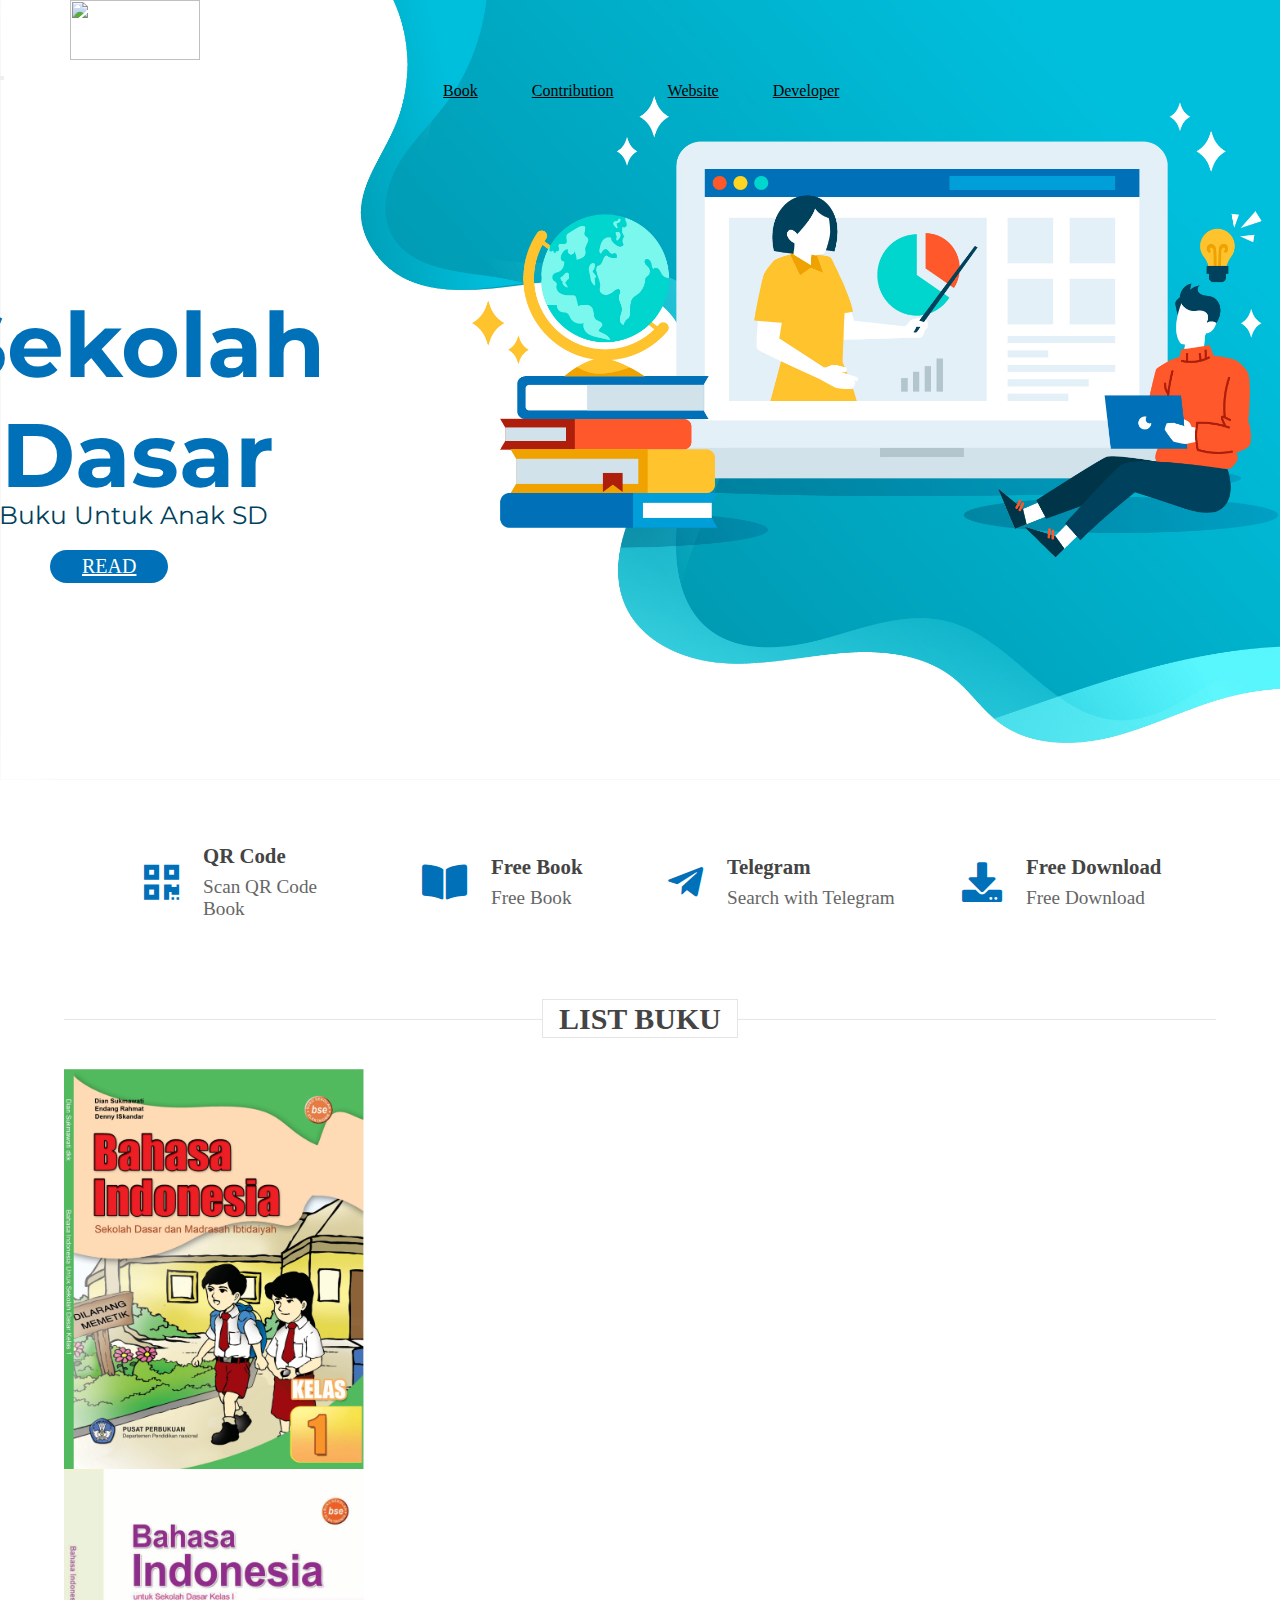
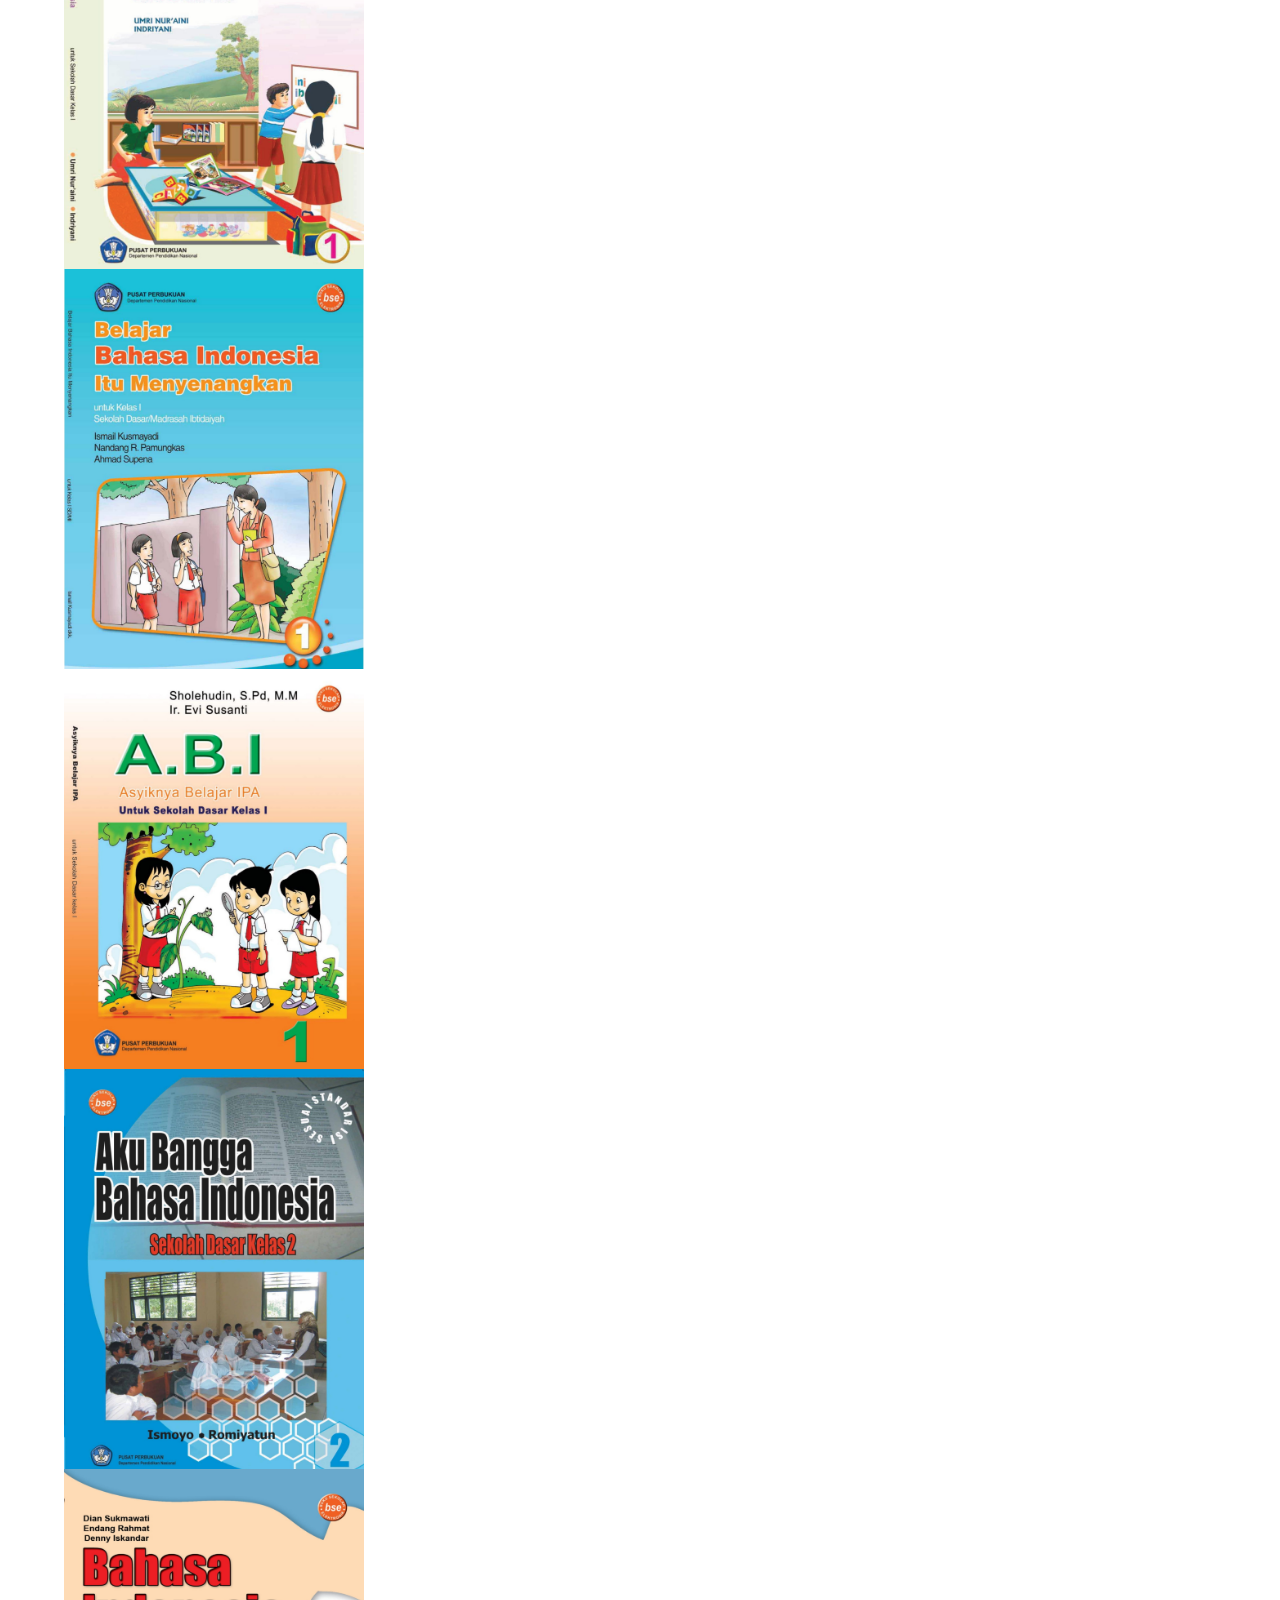
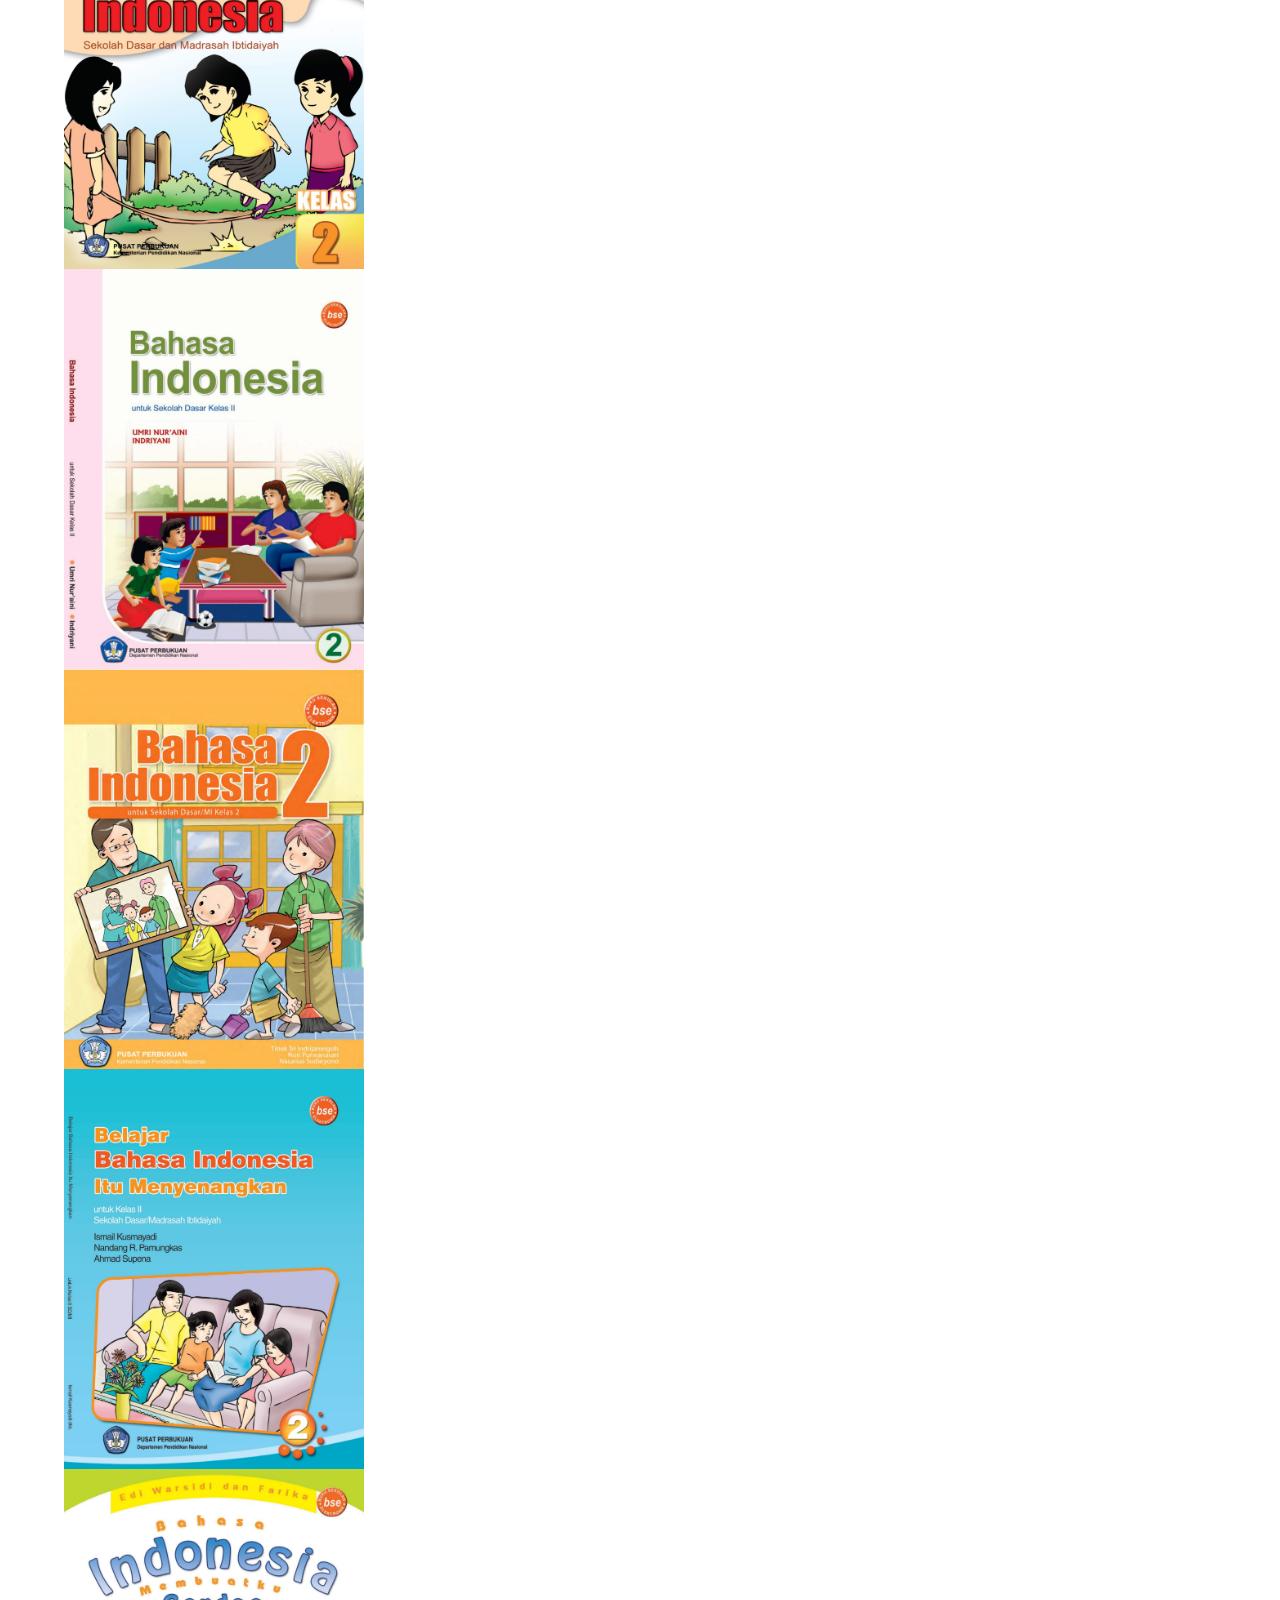
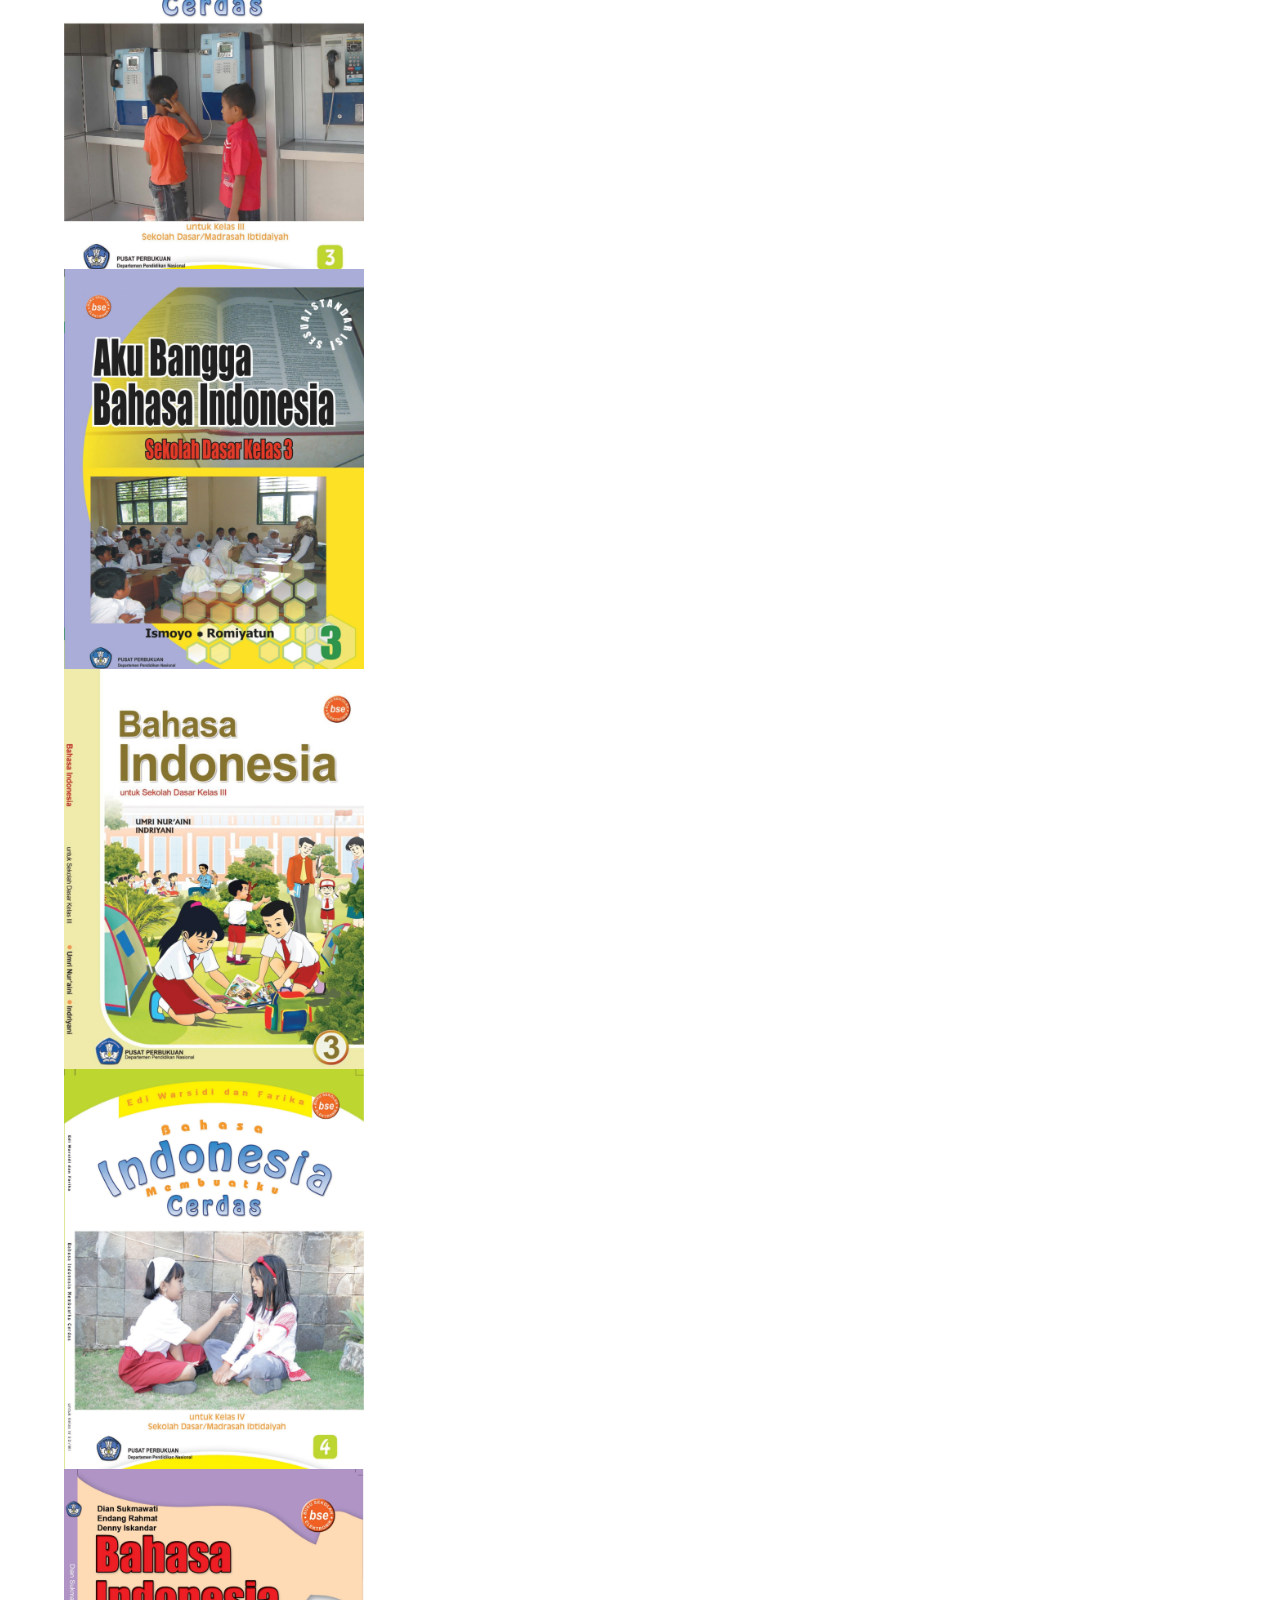
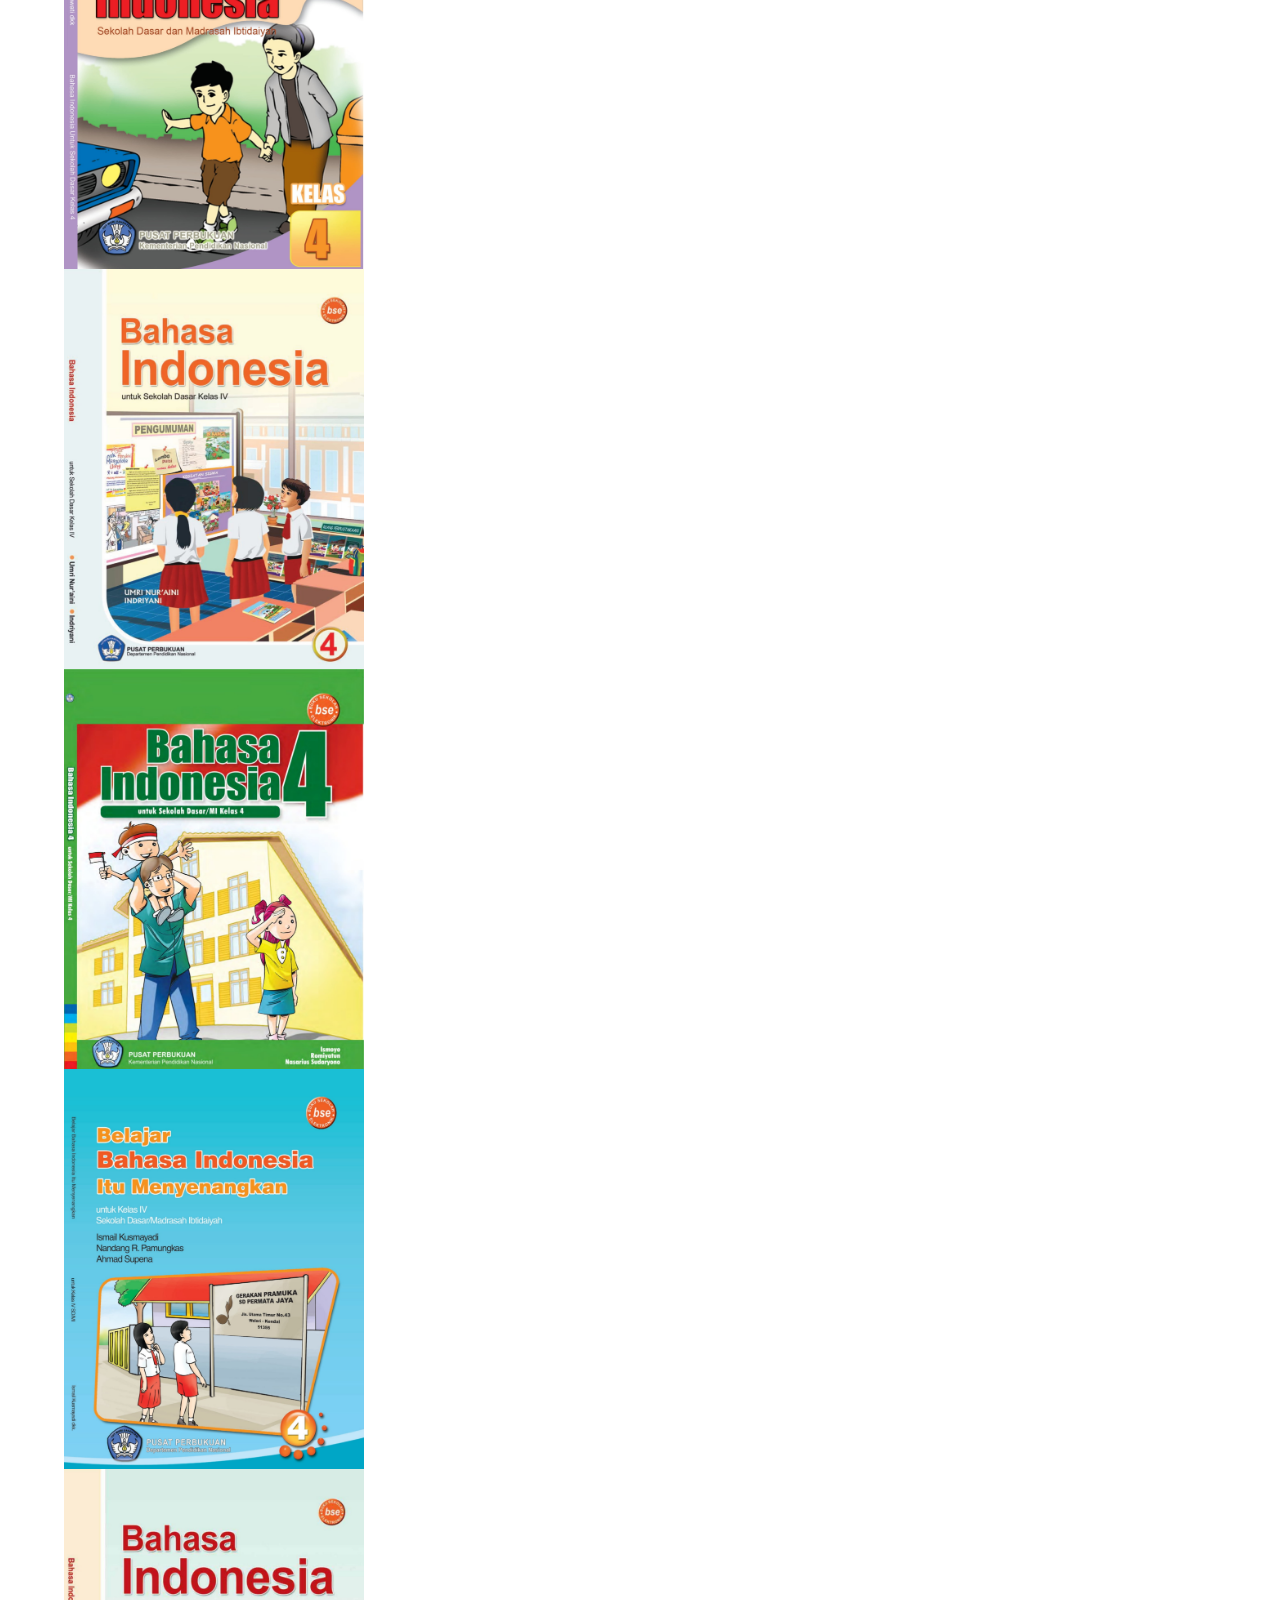
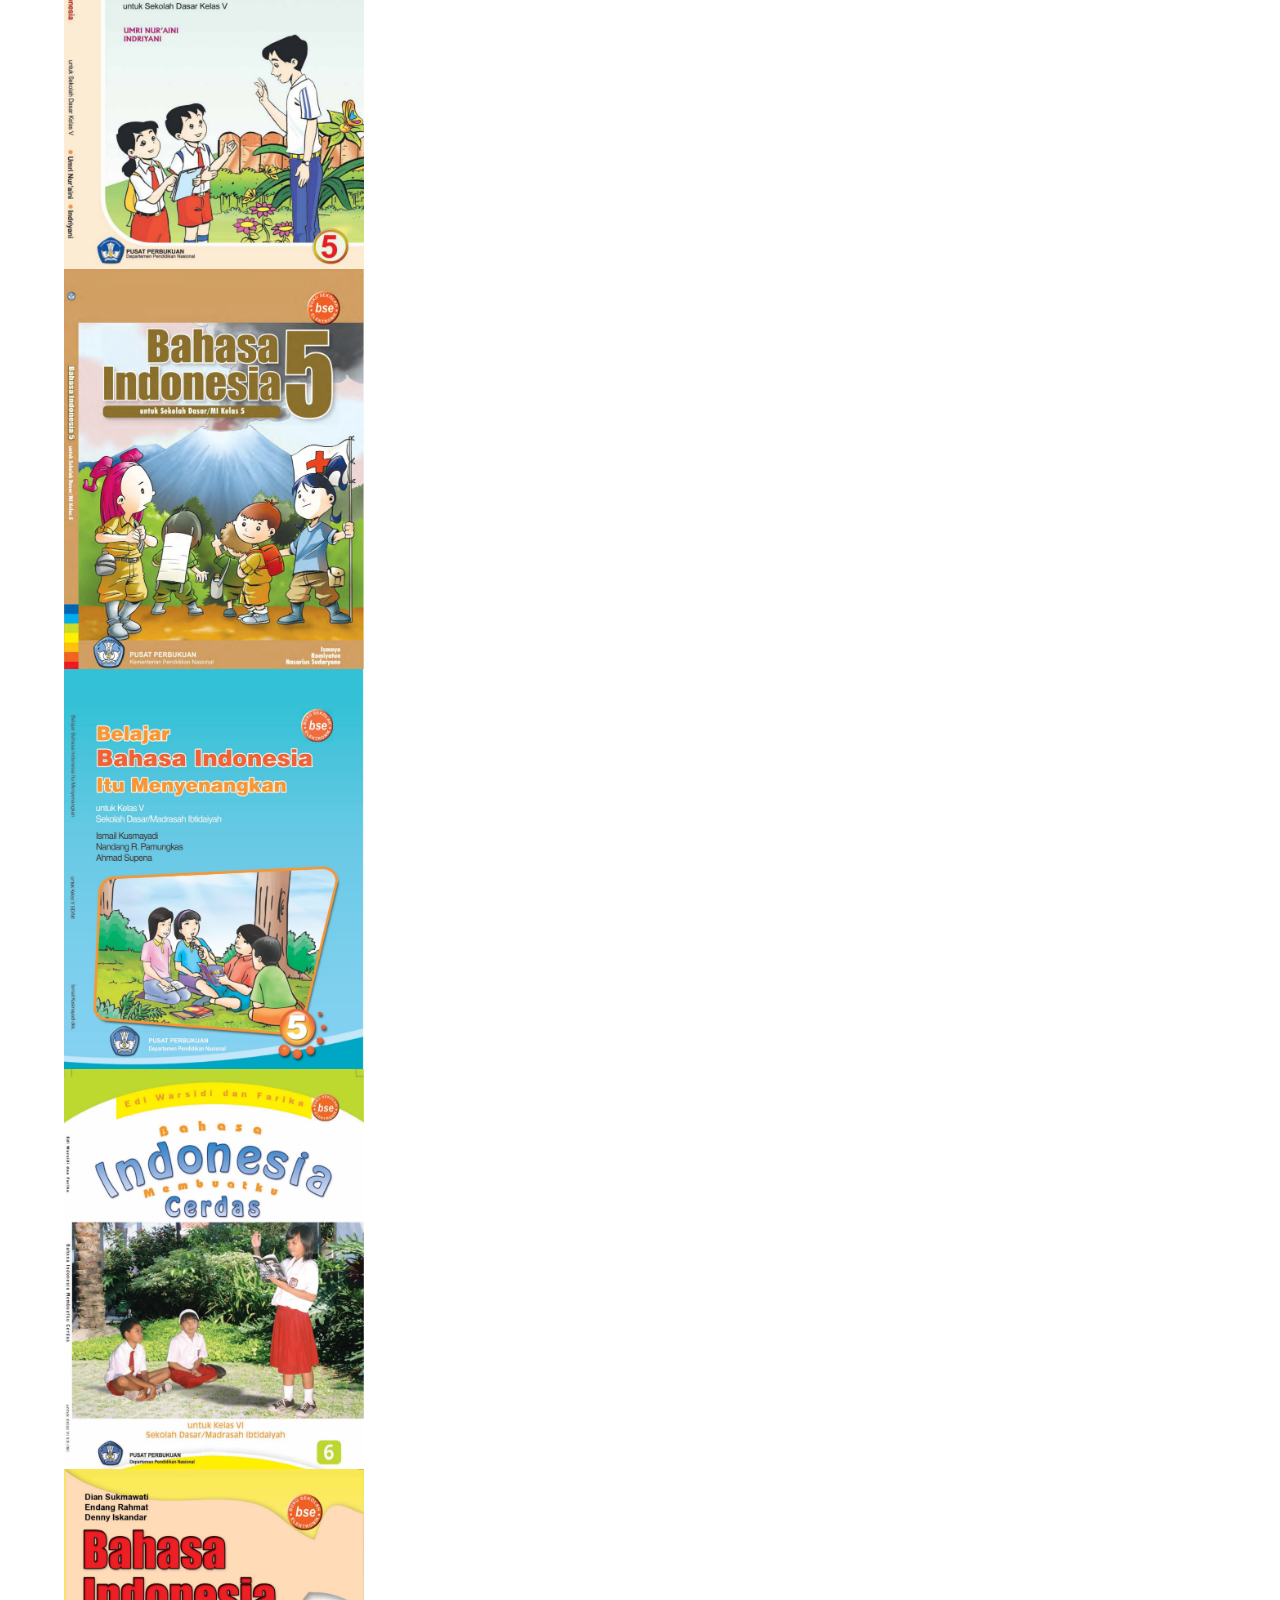
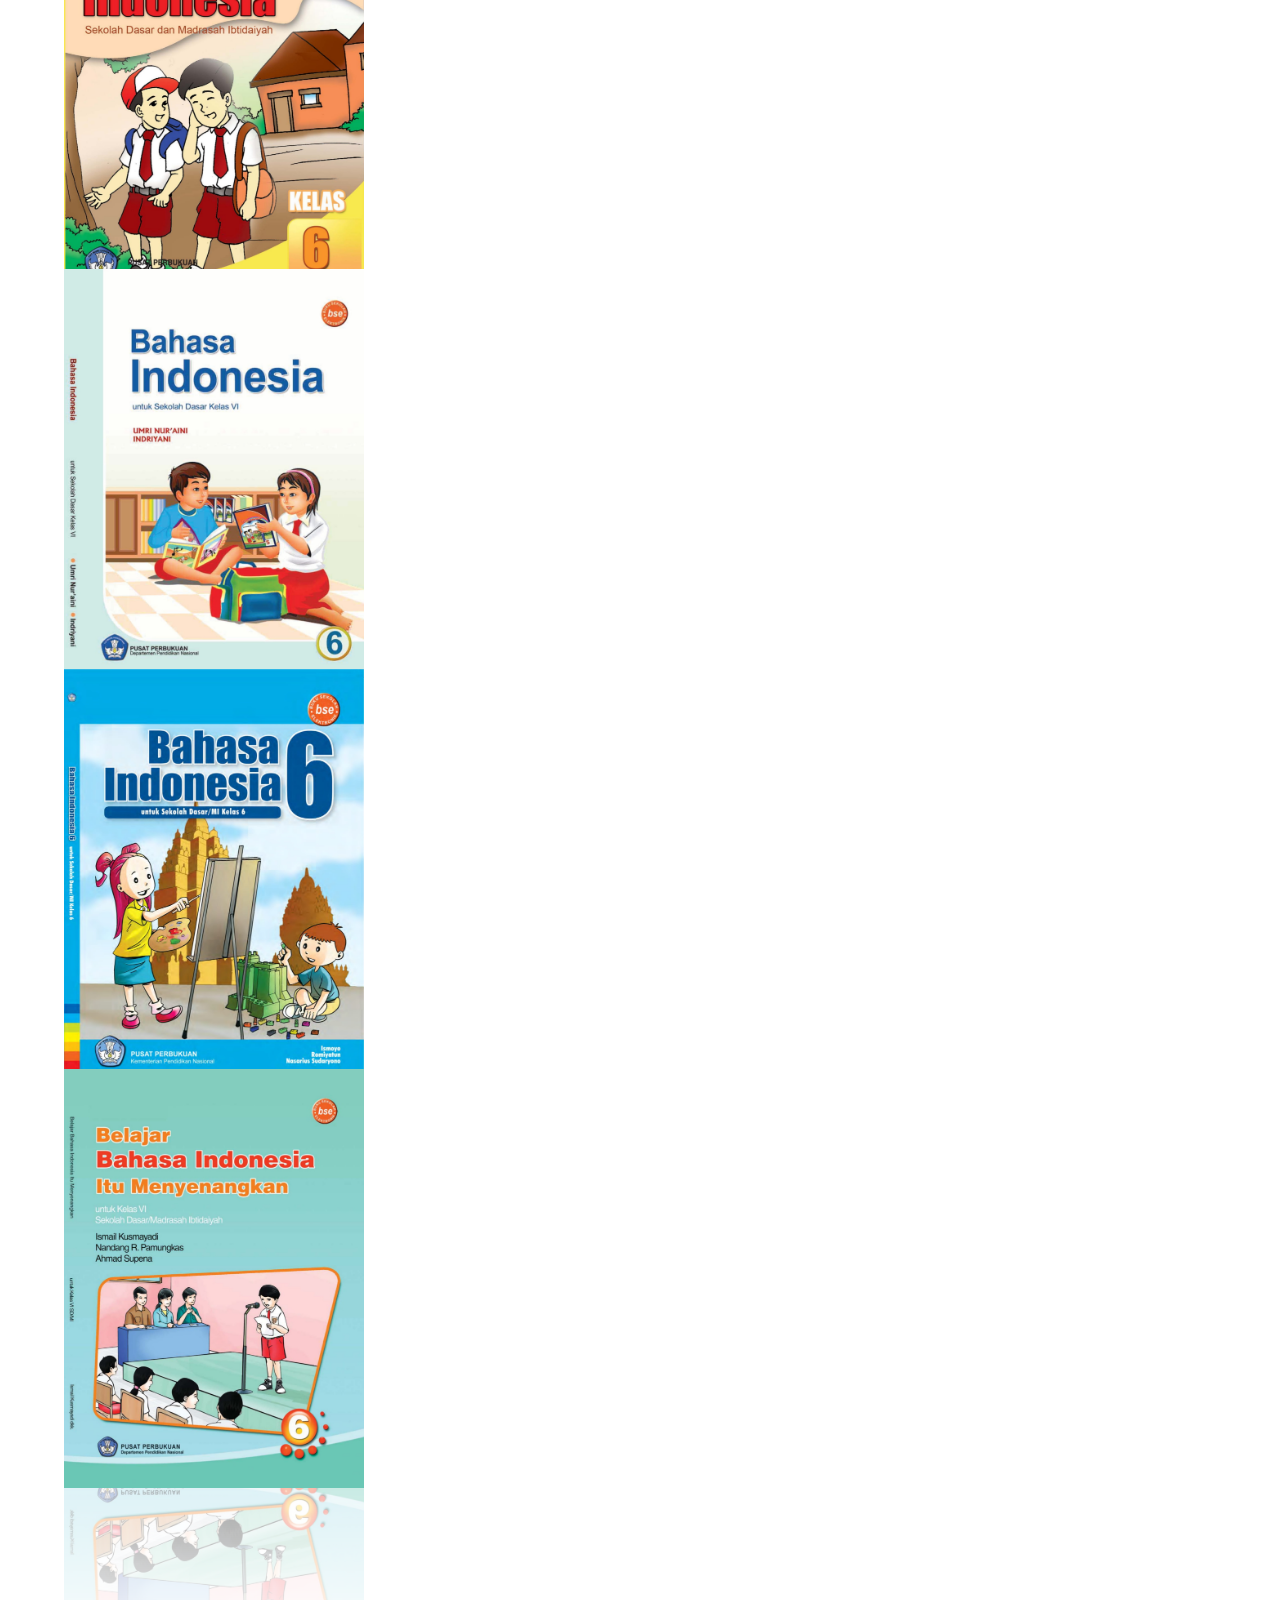
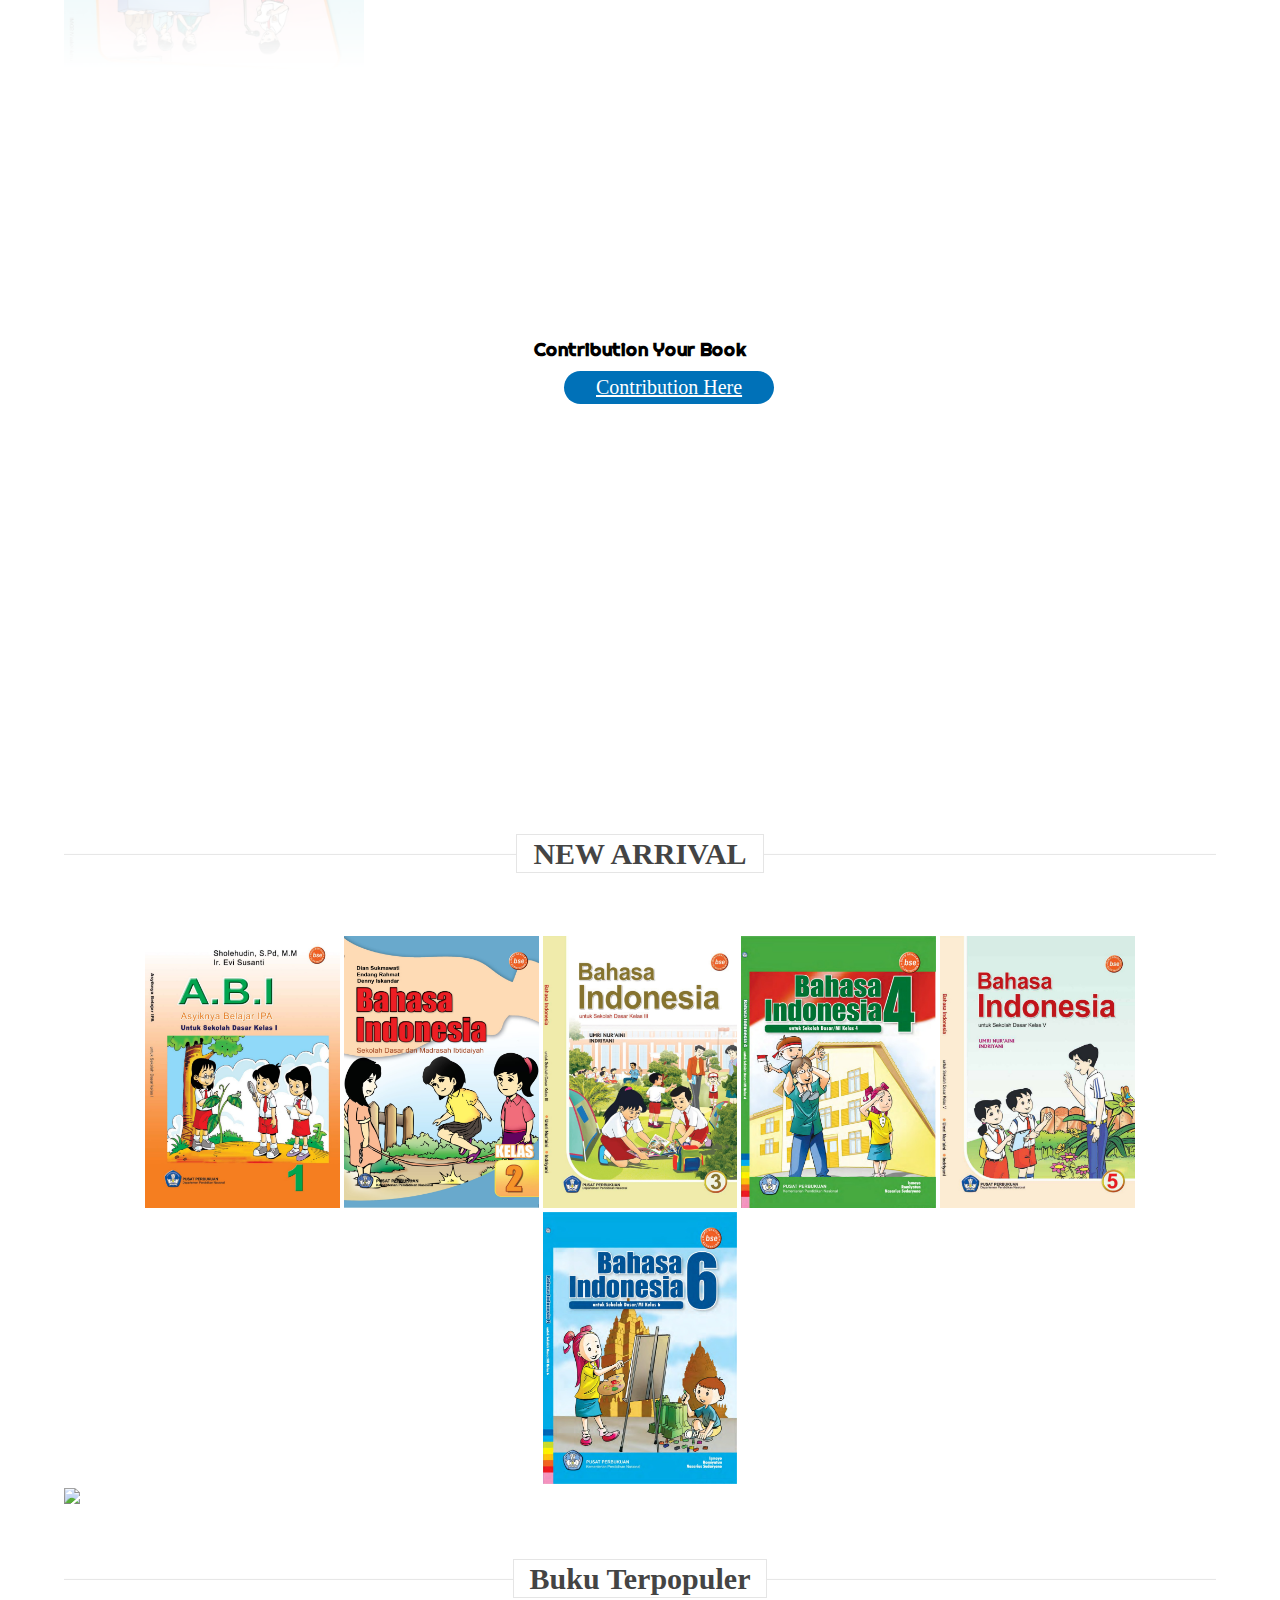
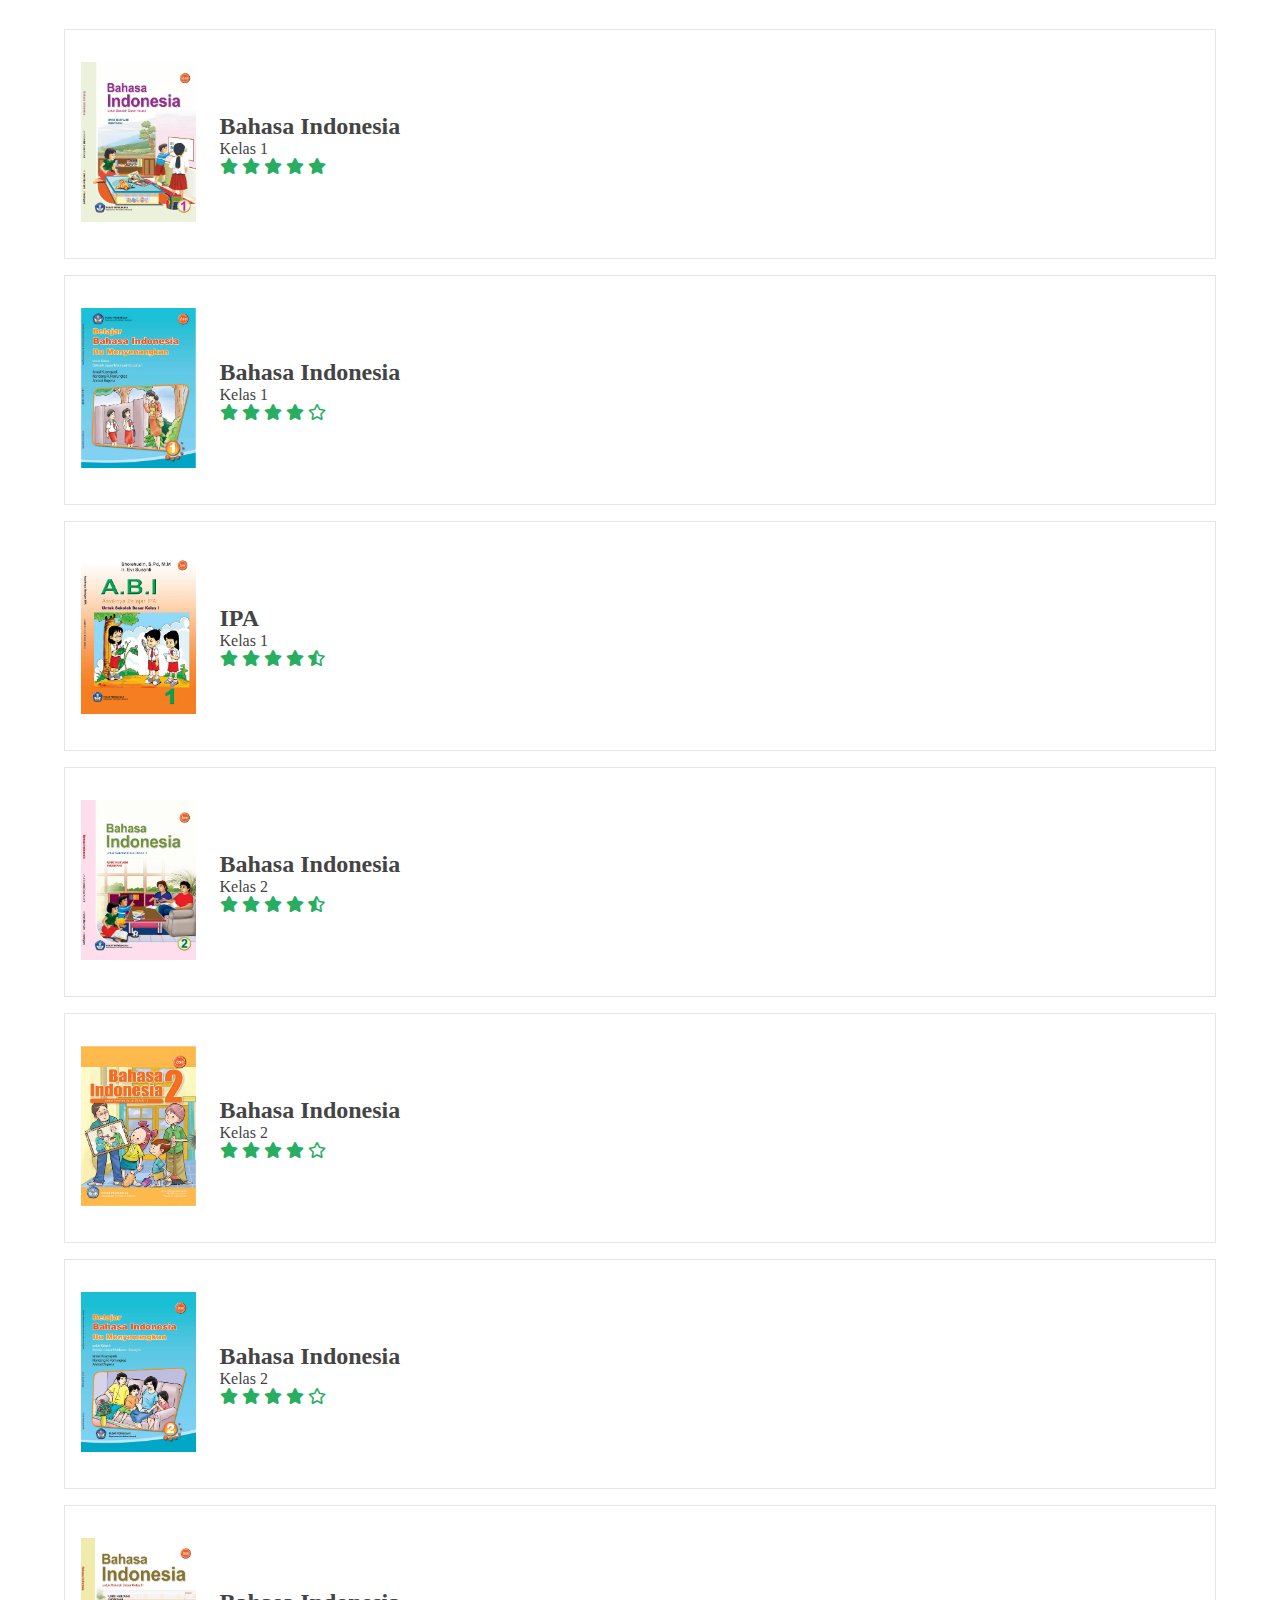
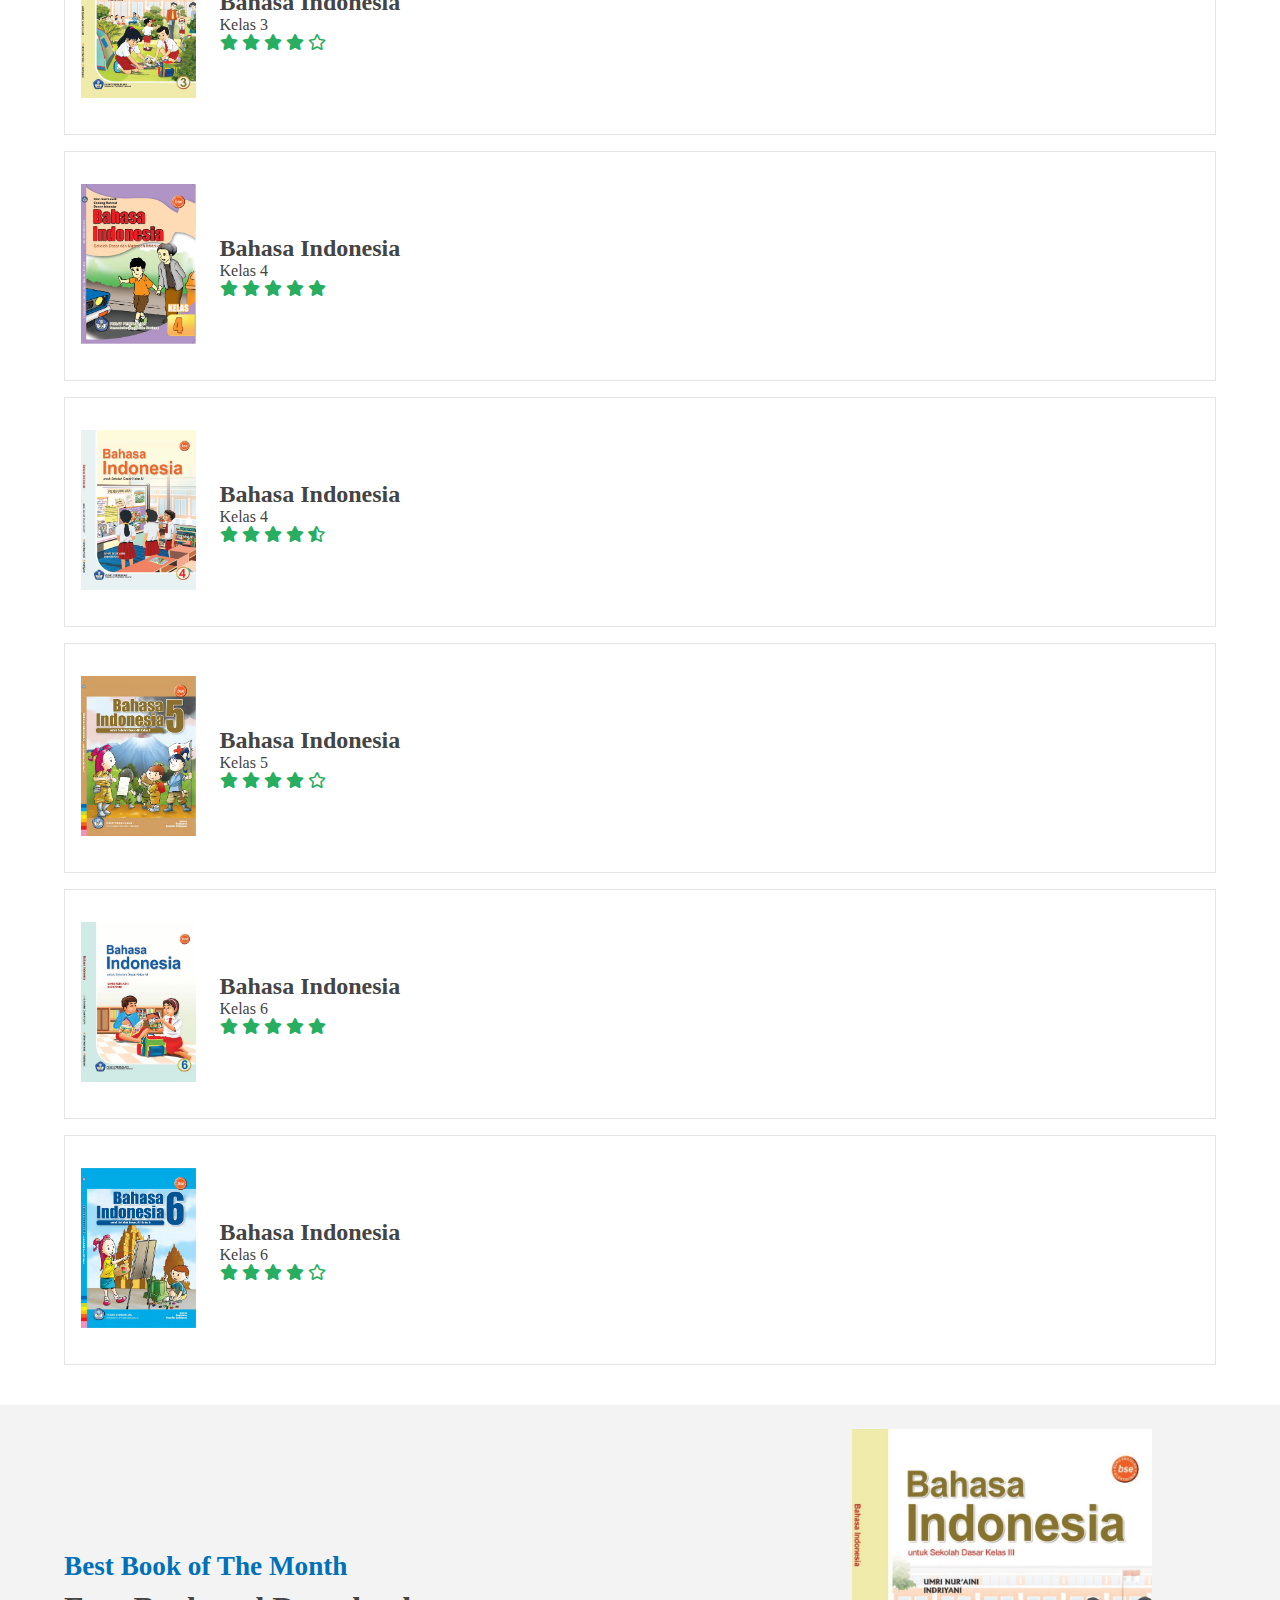
==== commit cc1d3c5a: "perbaikan konten" ====
--- a/index.html
+++ b/index.html
@@ -48,7 +48,7 @@
         <div class="collapse navbar-collapse" id="navbarNavAltMarkup">
           <div class="navbar-nav">
             <a class="tombol active btn" aria-current="page" href="index.html">Home</a>
-            <a class="nav-link" href="kumpulan-buku.html">Book</a>
+            <a class="nav-link" href="kumpulan-buku.html" target="_blank">Book</a>
             <a class="nav-link" href="https://bit.ly/kontribusibuku" target="_blank">Contribution</a>
             <a class="nav-link" href="https://dickywiransyah.github.io/perpustakaanbukudigital/" target="_blank">Website</a>
             <a class="nav-link" href="https://dickywiransyah.github.io/portfolio/" target="_blank">Developer</a>
@@ -74,13 +74,12 @@
         </h1>
 
         <p>Buku Untuk Anak SD</p>
-        <a href="kumpulan-buku.html" class="tombol1 btn">READ</a>
+        <a href="kumpulan-buku.html" target="_blank" class="tombol1 btn">READ</a>
       </div>
     </div>
     <!-- AkhirJumbotron -->
 
-    <!-- icons section starts  -->
-
+    <!-- Kelebihan Website  -->
     <section class="icons-container">
       <div class="icons1">
         <i class="fas fa-qrcode"></i>
@@ -114,9 +113,9 @@
         </div>
       </div>
     </section>
-    <!-- icons section ends -->
-
-    <!-- List Buku Effect Coverflow -->
+    <!-- Akhir Kelebihan Website -->
+
+    <!-- List Buku -->
     <section class="daftarbuku" id="daftarbuku">
       <h1 class="heading"><span>LIST BUKU</span></h1>
 
@@ -250,12 +249,12 @@
         </div>
       </div>
     </section>
-    <!-- Akhir List Buku  Effect Coverflow-->
+    <!-- Akhir List Buku -->
 
     <!-- Newsletter Paralax Contribution -->
     <section class="newsletter">
       <h3>Contribution Your Book</h3>
-      <a href="list-buku.html" class="tombol2 btn">Contribution Here</a>
+      <a href="https://bit.ly/kontribusibuku" target="_blank" class="tombol2 btn">Contribution Here</a>
     </section>
     <!-- Akhir Newsletter Paralax Contribution -->
 
@@ -519,78 +518,67 @@
         <div class="swiper-wrapper">
           <div class="swiper-slide box1">
             <div class="image">
-              <img src="img/bg2.png" alt="" />
+              <img src="img/teknologi.png" alt="" />
             </div>
             <div class="content">
               <h3>Website Teknologi</h3>
               <p>Lorem ipsum dolor sit amet consectetur adipisicing elit. Optio, odio.</p>
-              <a href="#" class="tombol4 btn">View Detail</a>
+              <a href="https://dickywiransyah.github.io/perpustakaanbukudigital-programming/" target="_blank" class="tombol4 btn">View Detail</a>
             </div>
           </div>
 
           <div class="swiper-slide box1">
             <div class="image">
-              <img src="img/bg3.png" alt="" />
+              <img src="img/desain.png" alt="" />
             </div>
             <div class="content">
               <h3>Website Desain</h3>
               <p>Lorem ipsum dolor sit amet consectetur adipisicing elit. Optio, odio.</p>
-              <a href="#" class="tombol4 btn">View Detail</a>
+              <a href="https://dickywiransyah.github.io/perpustakaanbukudigital-desain/" target="_blank" class="tombol4 btn">View Detail</a>
             </div>
           </div>
 
           <div class="swiper-slide box1">
             <div class="image">
-              <img src="img/bg3.png" alt="" />
+              <img src="img/paud.png" alt="" />
             </div>
             <div class="content">
               <h3>Website PAUD</h3>
               <p>Lorem ipsum dolor sit amet consectetur adipisicing elit. Optio, odio.</p>
-              <a href="#" class="tombol4 btn">View Detail</a>
+              <a href="https://dickywiransyah.github.io/perpustakaanbukudigital-sekolahpaud/" target="_blank" class="tombol4 btn">View Detail</a>
             </div>
           </div>
 
           <div class="swiper-slide box1">
             <div class="image">
-              <img src="img/bg3.png" alt="" />
-            </div>
-            <div class="content">
-              <h3>Website SD</h3>
-              <p>Lorem ipsum dolor sit amet consectetur adipisicing elit. Optio, odio.</p>
-              <a href="#" class="tombol4 btn">View Detail</a>
-            </div>
-          </div>
-
-          <div class="swiper-slide box1">
-            <div class="image">
-              <img src="img/bg3.png" alt="" />
+              <img src="img/smp.png" alt="" />
             </div>
             <div class="content">
               <h3>Website SMP</h3>
               <p>Lorem ipsum dolor sit amet consectetur adipisicing elit. Optio, odio.</p>
-              <a href="#" class="tombol4 btn">View Detail</a>
+              <a href="https://dickywiransyah.github.io/perpustakaanbukudigital-sekolahmenengahpertama/" target="_blank" class="tombol4 btn">View Detail</a>
             </div>
           </div>
 
           <div class="swiper-slide box1">
             <div class="image">
-              <img src="img/bg3.png" alt="" />
+              <img src="img/sma.png" alt="" />
             </div>
             <div class="content">
               <h3>Website SMA</h3>
               <p>Lorem ipsum dolor sit amet consectetur adipisicing elit. Optio, odio.</p>
-              <a href="#" class="tombol4 btn">View Detail</a>
+              <a href="https://dickywiransyah.github.io/perpustakaanbukudigital-sekolahmenengahatas/" target="_blank" class="tombol4 btn">View Detail</a>
             </div>
           </div>
 
           <div class="swiper-slide box1">
             <div class="image">
-              <img src="img/bg3.png" alt="" />
+              <img src="img/smk.png" alt="" />
             </div>
             <div class="content">
               <h3>Website SMK</h3>
               <p>Lorem ipsum dolor sit amet consectetur adipisicing elit. Optio, odio.</p>
-              <a href="#" class="tombol4 btn">View Detail</a>
+              <a href="https://dickywiransyah.github.io/perpustakaanbukudigital-sekolahmenengahkejuruan/" target="_blank" class="tombol4 btn">View Detail</a>
             </div>
           </div>
         </div>
--- a/css/style.css
+++ b/css/style.css
@@ -3,11 +3,6 @@
 * {
   margin: 0;
   padding: 0;
-}
-
-body {
-  background-image: url(../img/bg1.png);
-  min-height: 5000px;
 }
 
 :root {
@@ -102,7 +97,7 @@
 
 /* Jumbotron */
 #particles-js {
-  background-image: url(../img/background.png);
+  background-image: url(../img/background.jpg);
   background-size: cover;
   height: 830px;
   margin-top: -150px;
